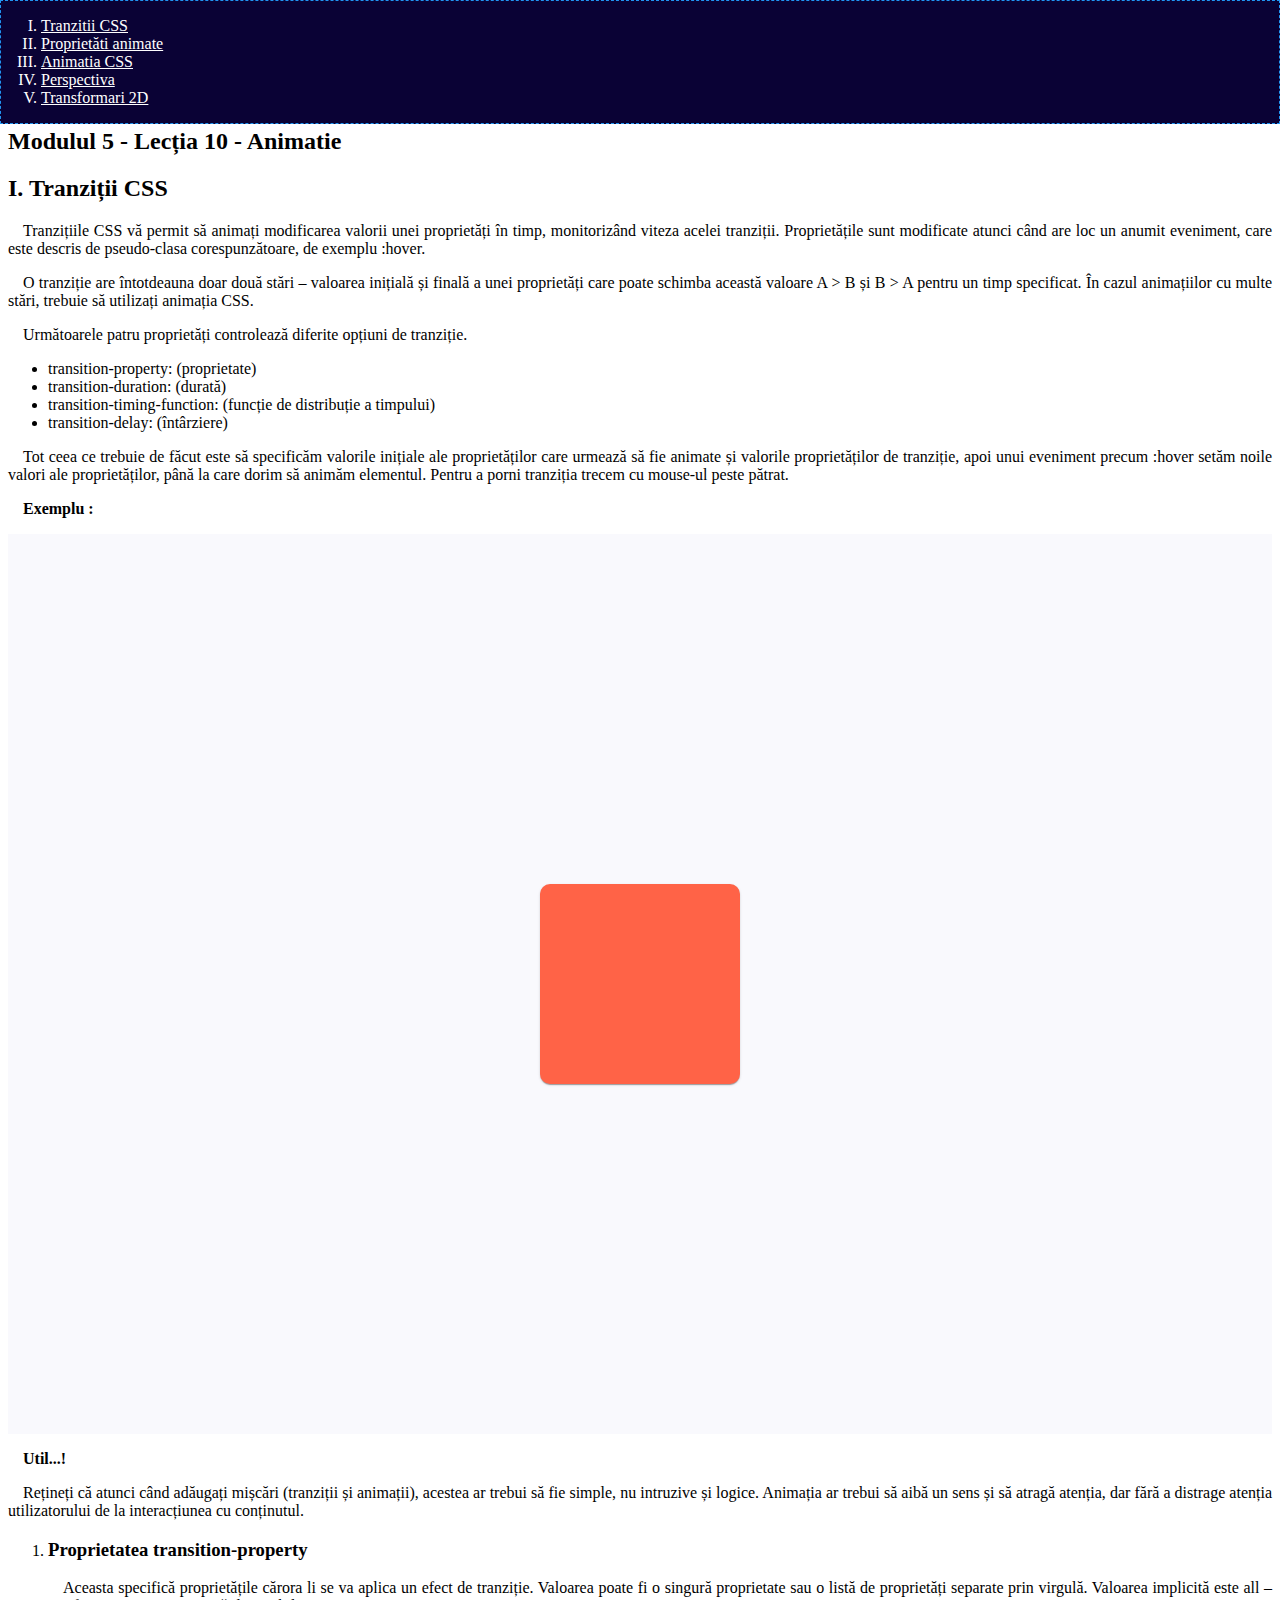
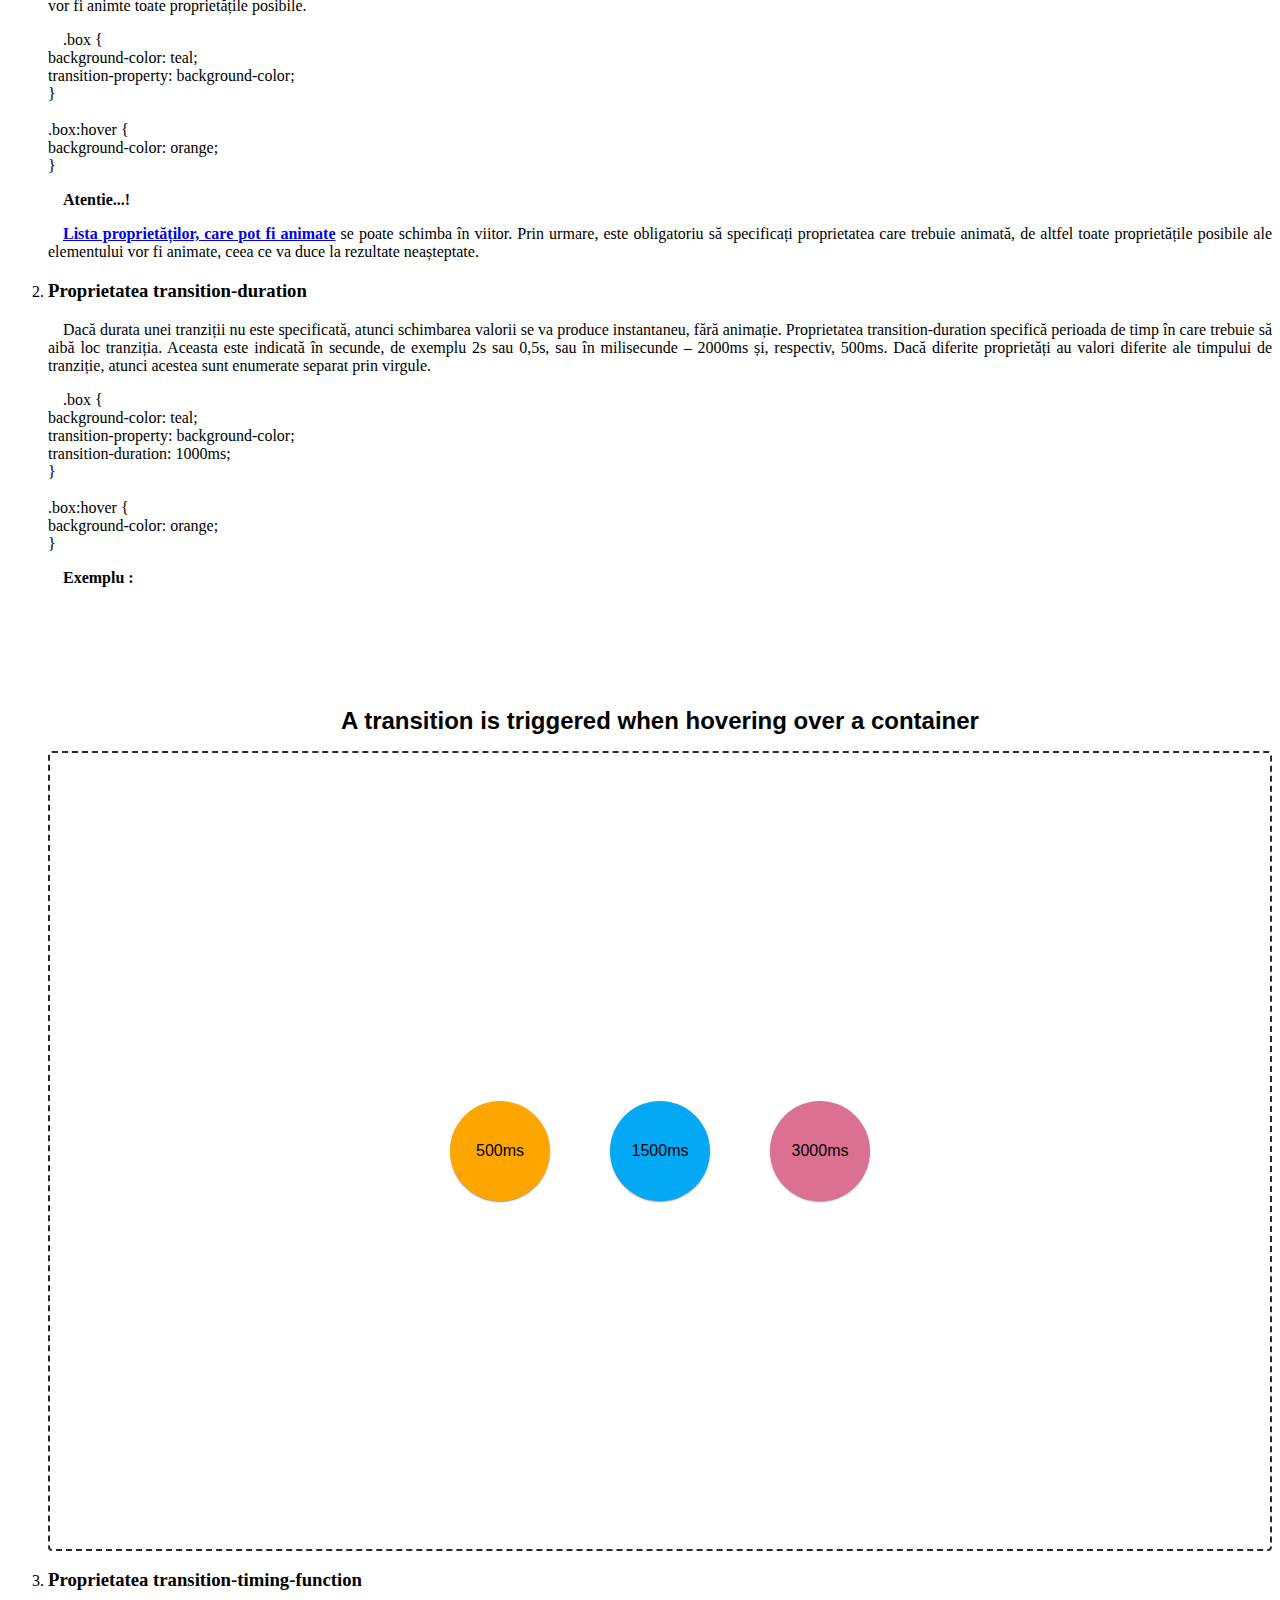
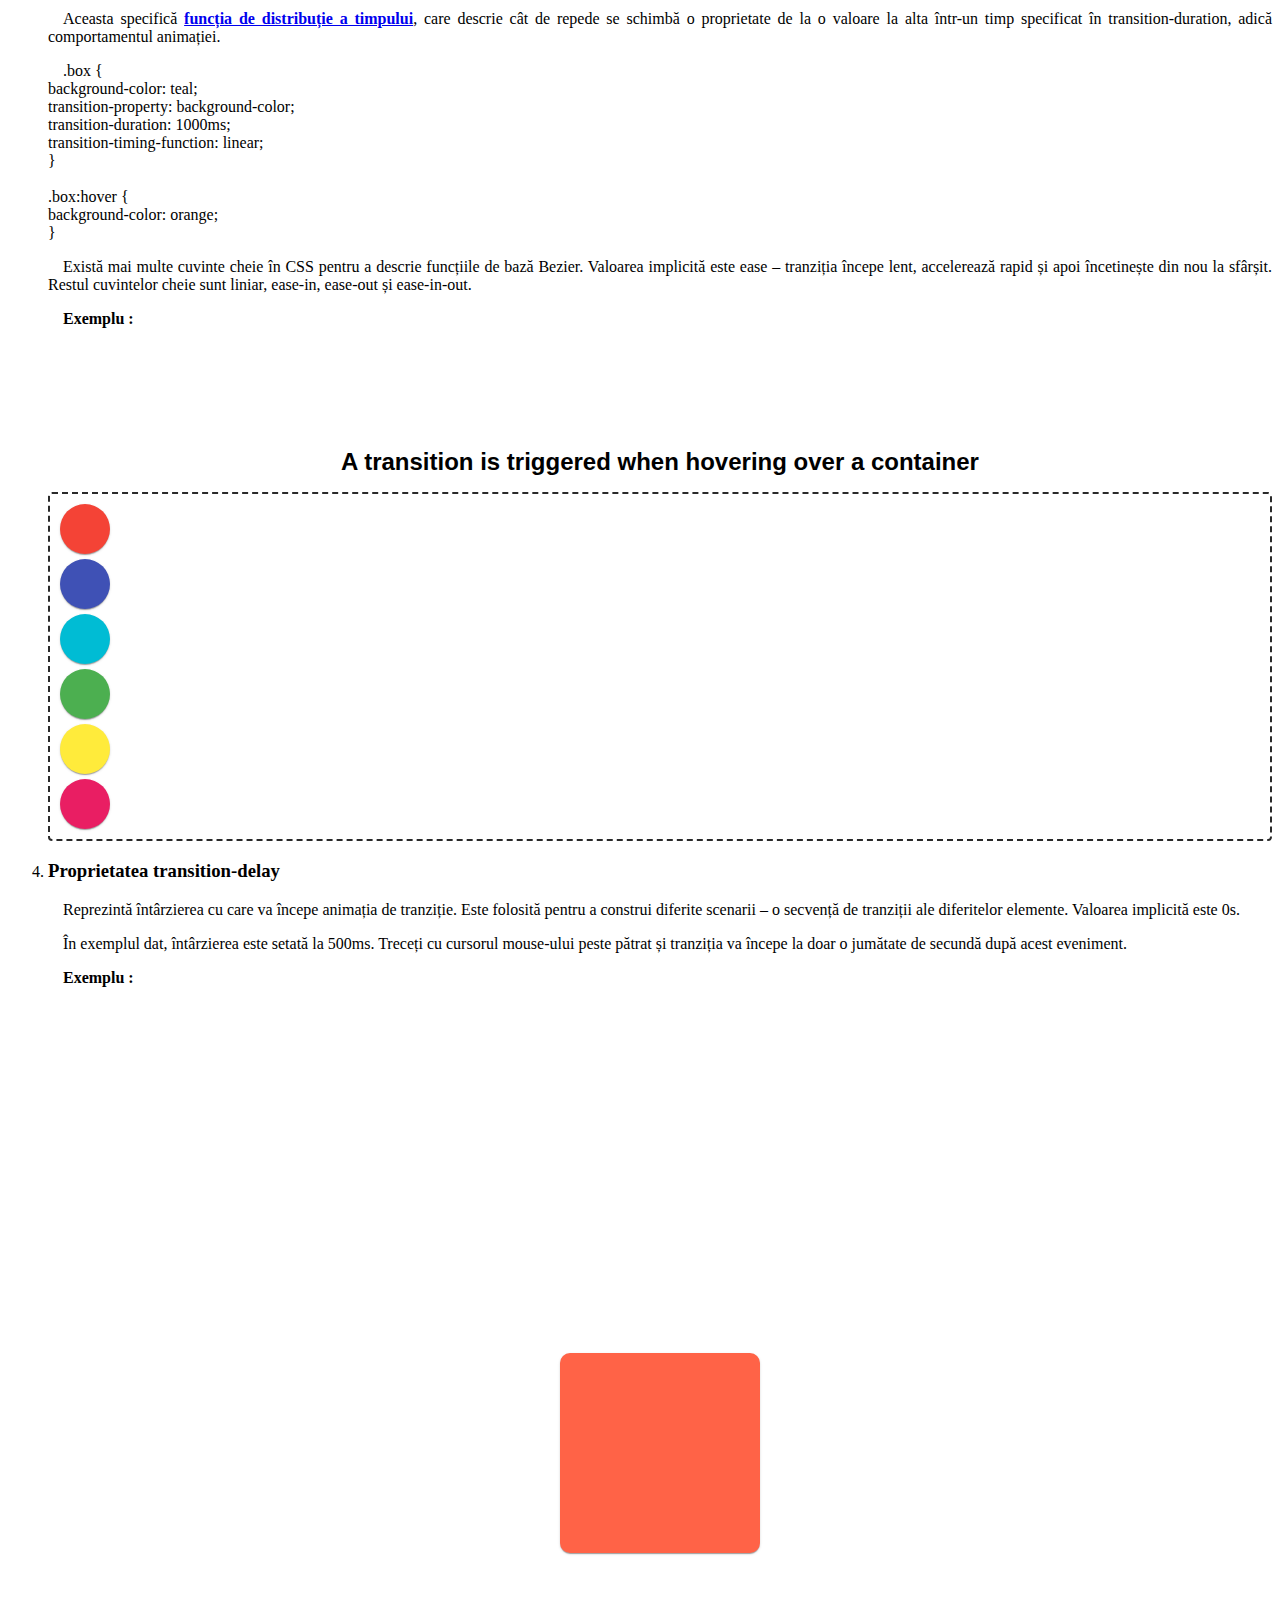
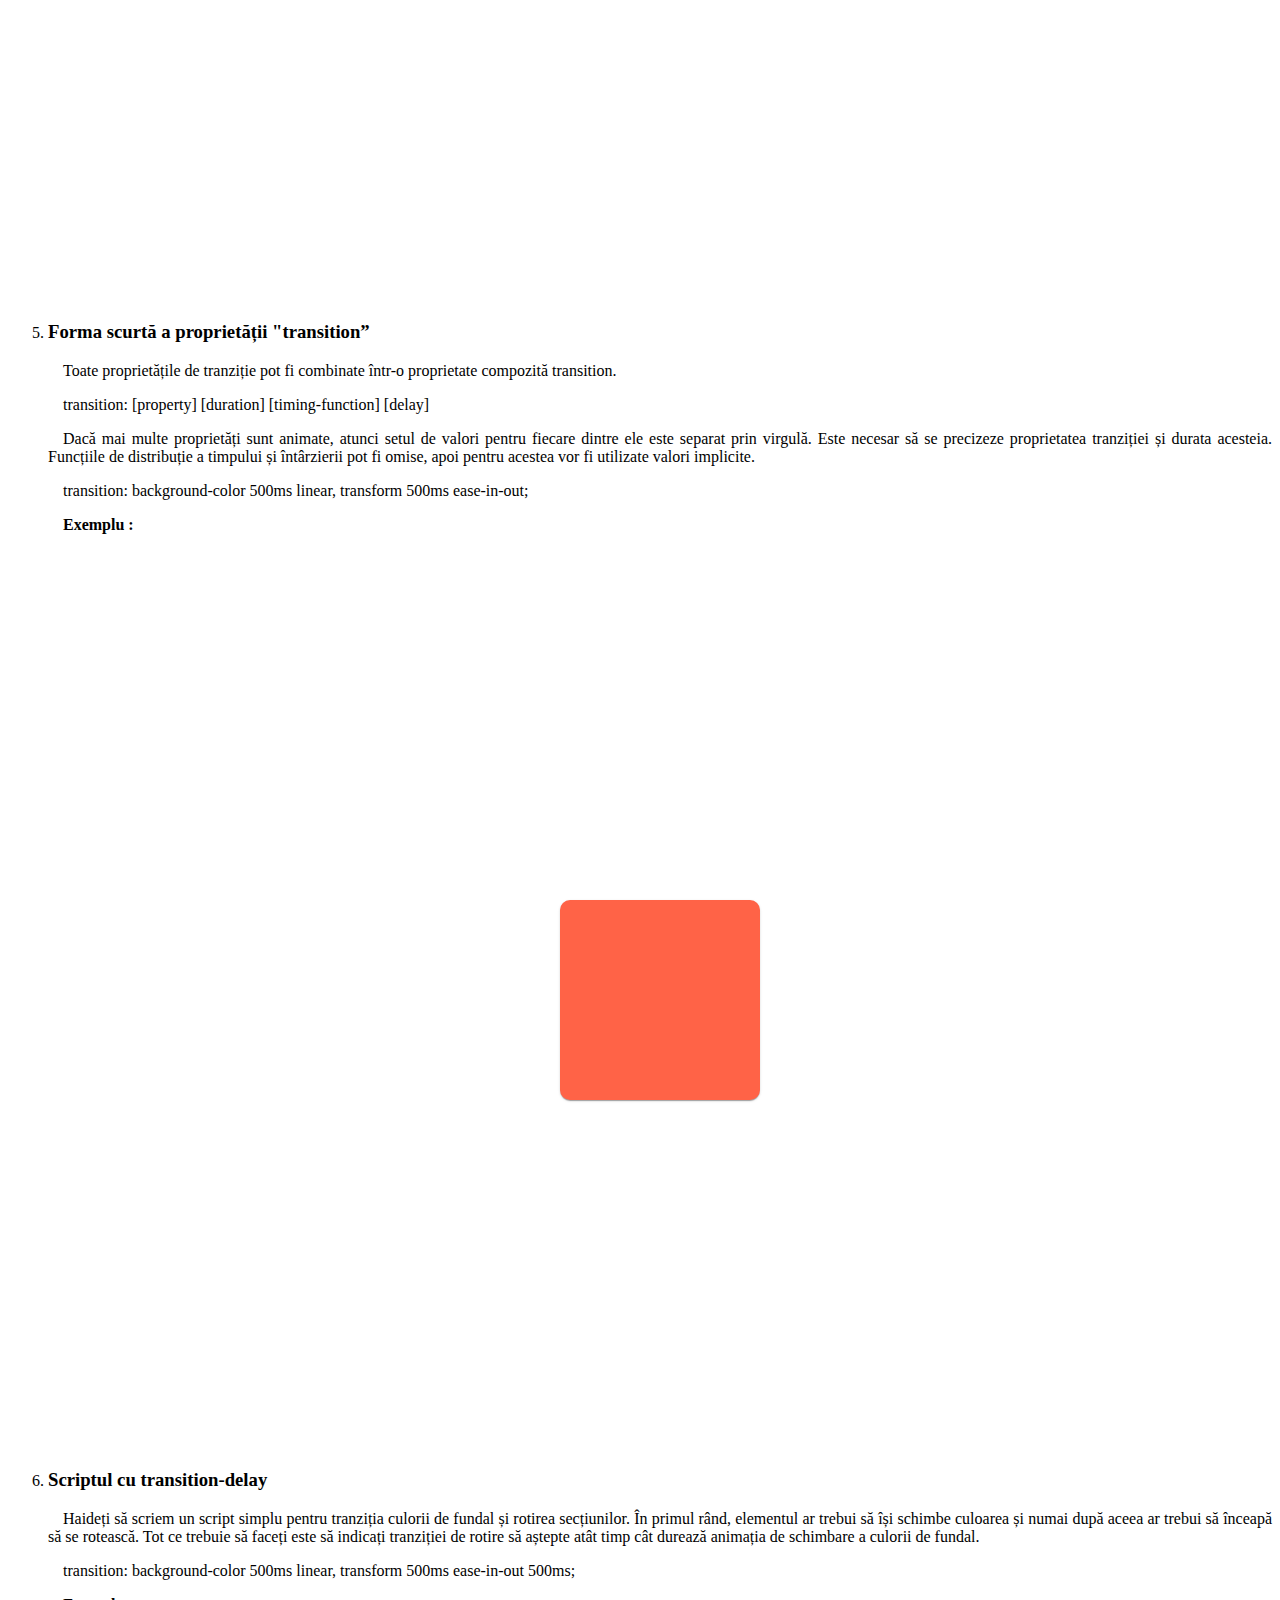
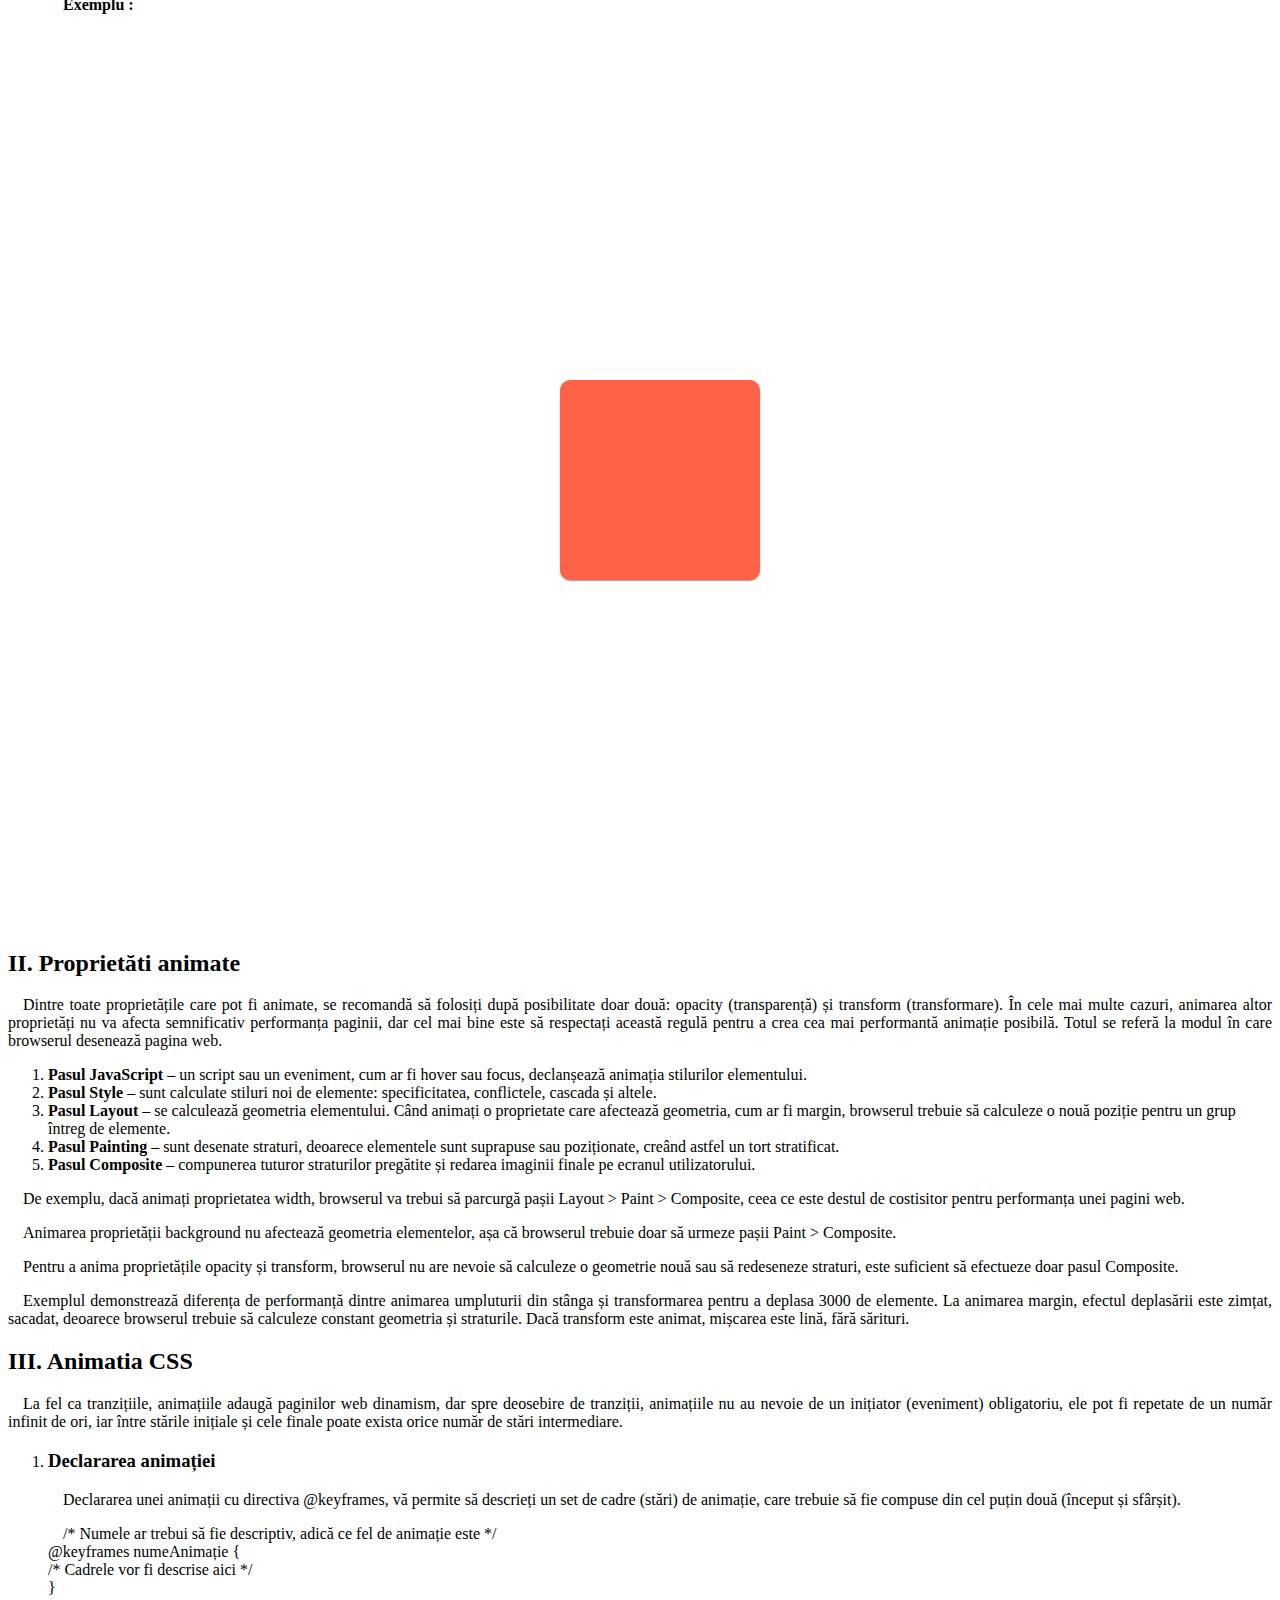
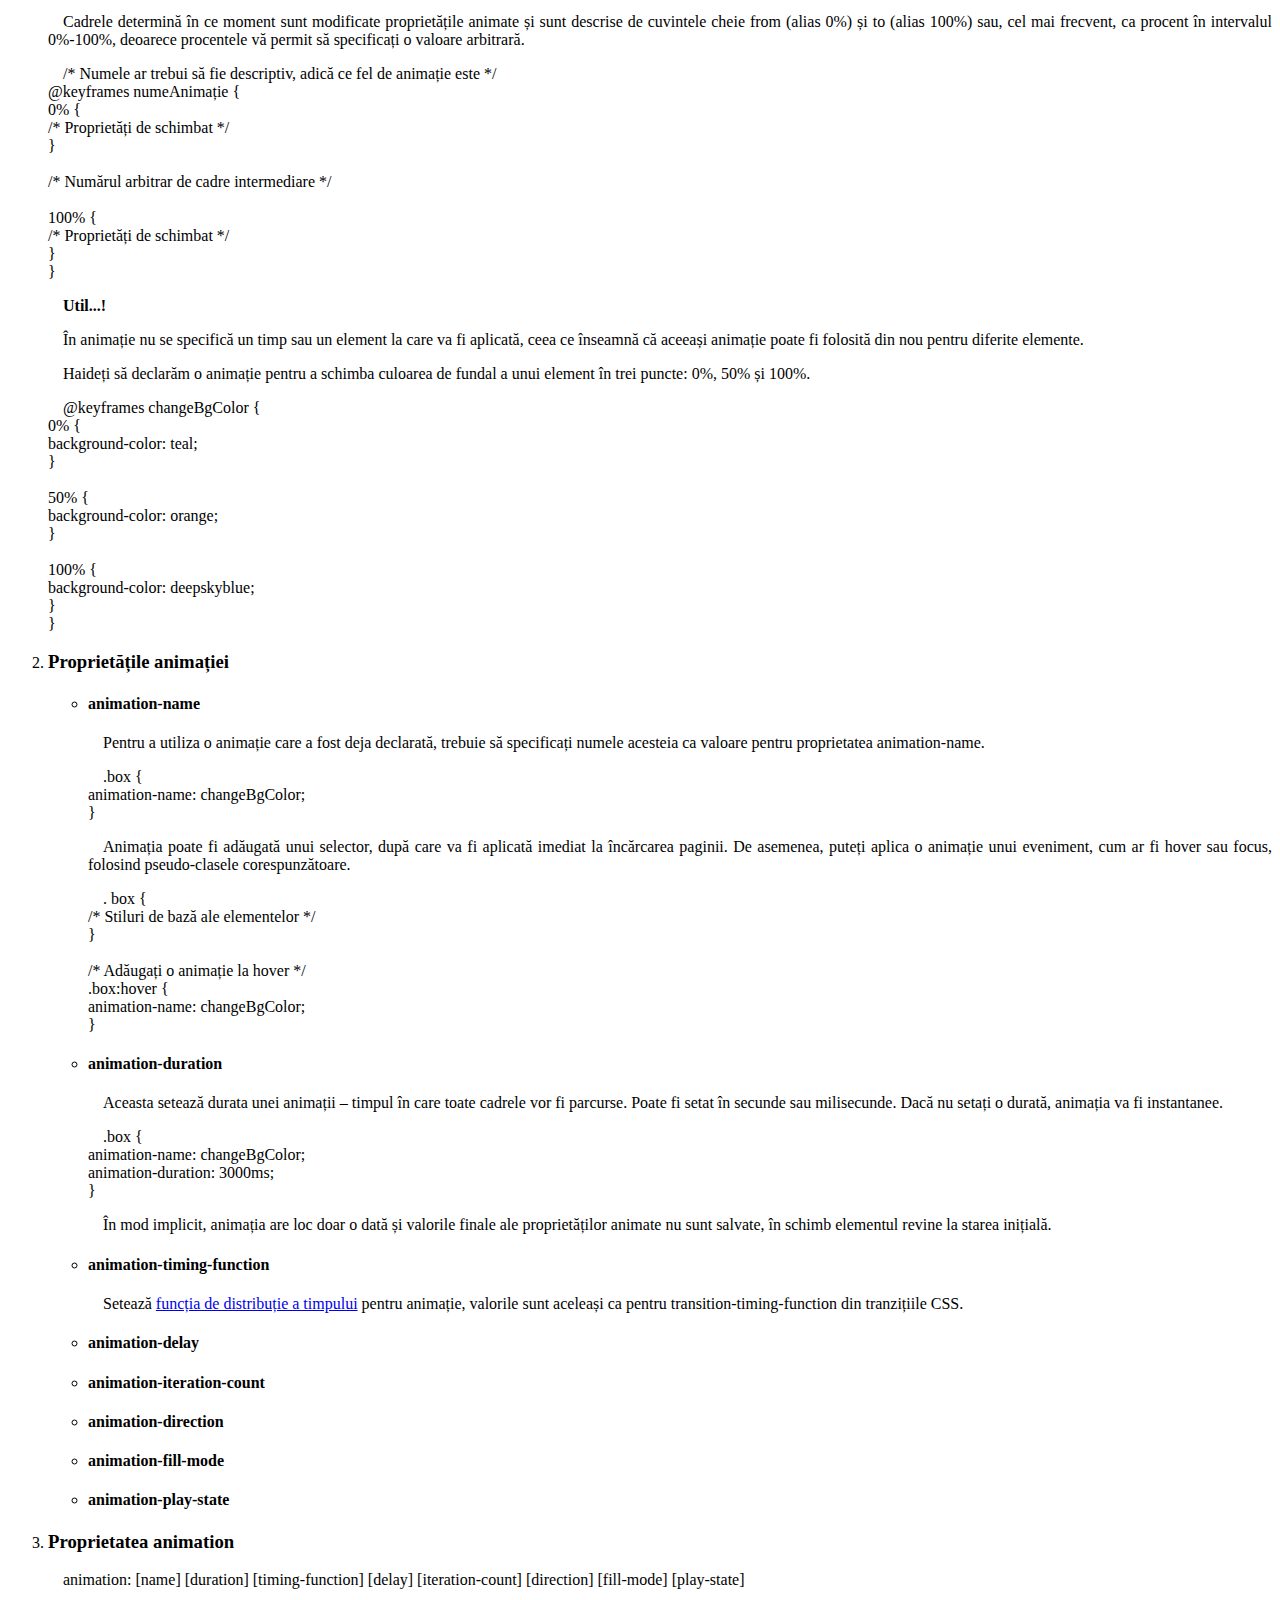
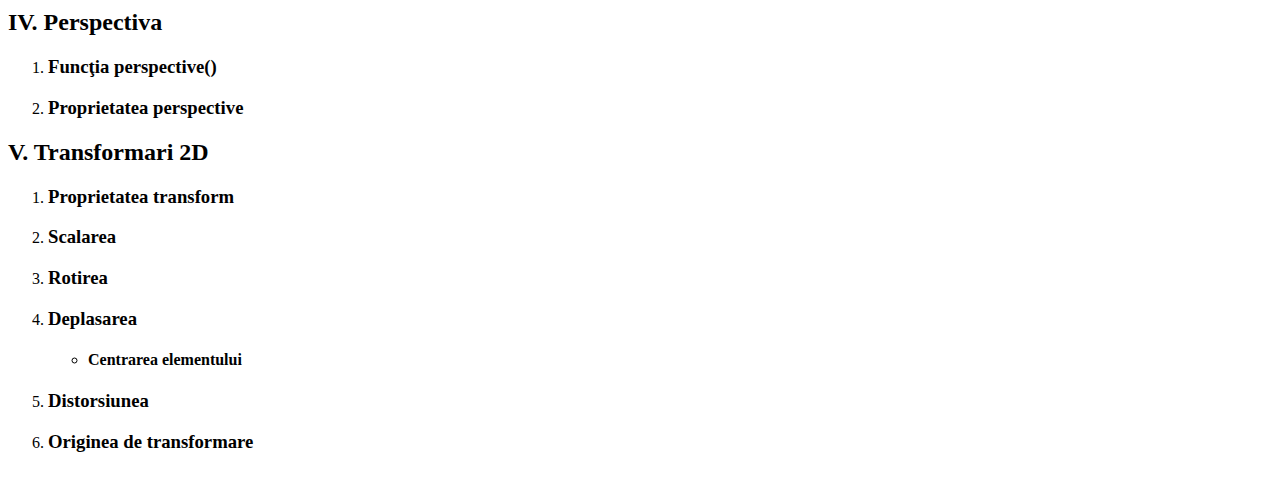
==== index.html @ 0dbe6f3f "2 chapters" ====
<!DOCTYPE html>
<html lang="en">
  <head>
    <meta charset="UTF-8" />
    <meta name="viewport" content="width=device-width, initial-scale=1.0" />
    <title>Lectia 10 Animatie</title>

    <link rel="stylesheet" href="./css/styles.css" />
  </head>
  <body>
    <header>
      <nav>
        <ol style="list-style: upper-roman">
          <li><a href="#tranzitii">Tranzitii CSS</a></li>
          <li><a href="#proprietăti">Proprietăti animate</a></li>
          <li><a href="#animatia">Animatia CSS</a></li>
          <li><a href="#perspectiva">Perspectiva</a></li>
          <li><a href="#transformari">Transformari 2D</a></li>
        </ol>
      </nav>
    </header>
    <main>
      <h1>Modulul 5 - Lecția 10 - Animatie</h1>

      <!-- I. Tranziții CSS -->
      <section>
        <h2 id="tranzitii">I. Tranziții CSS</h2>
        <p>
          Tranzițiile CSS vă permit să animați modificarea valorii unei
          proprietăți în timp, monitorizând viteza acelei tranziții.
          Proprietățile sunt modificate atunci când are loc un anumit eveniment,
          care este descris de pseudo-clasa corespunzătoare, de exemplu :hover.
        </p>
        <p>
          O tranziție are întotdeauna doar două stări – valoarea inițială și
          finală a unei proprietăți care poate schimba această valoare A &gt; B
          și B &gt; A pentru un timp specificat. În cazul animațiilor cu multe
          stări, trebuie să utilizați animația CSS.
        </p>
        <p>
          Următoarele patru proprietăți controlează diferite opțiuni de
          tranziție.
        </p>
        <ul>
          <li>transition-property: (proprietate)</li>
          <li>transition-duration: (durată)</li>
          <li>
            transition-timing-function: (funcție de distribuție a timpului)
          </li>
          <li>transition-delay: (întârziere)</li>
        </ul>
        <p>
          Tot ceea ce trebuie de făcut este să specificăm valorile inițiale ale
          proprietăților care urmează să fie animate și valorile proprietăților
          de tranziție, apoi unui eveniment precum :hover setăm noile valori ale
          proprietăților, până la care dorim să animăm elementul. Pentru a porni
          tranziția trecem cu mouse-ul peste pătrat.
        </p>

        <!-- Exemplu -->
        <div>
          <p><b>Exemplu :</b></p>
          <div class="body">
            <div class="box"></div>
          </div>
        </div>
        <p><b>Util...!</b></p>
        <p>
          Rețineți că atunci când adăugați mișcări (tranziții și animații),
          acestea ar trebui să fie simple, nu intruzive și logice. Animația ar
          trebui să aibă un sens și să atragă atenția, dar fără a distrage
          atenția utilizatorului de la interacțiunea cu conținutul.
        </p>
        <ol>
          <li>
            <h3>Proprietatea transition-property</h3>
            <p>
              Aceasta specifică proprietățile cărora li se va aplica un efect de
              tranziție. Valoarea poate fi o singură proprietate sau o listă de
              proprietăți separate prin virgulă. Valoarea implicită este all –
              vor fi animte toate proprietățile posibile.
            </p>
            <p>
              .box { <br />
              background-color: teal; <br />
              transition-property: background-color; <br />
              } <br />
              <br />
              .box:hover { <br />
              background-color: orange; <br />
              }
            </p>
            <p><b>Atentie...!</b></p>
            <p>
              <a
                href="https://developer.mozilla.org/en-US/docs/Web/CSS/CSS_animated_properties"
                ><b>Lista proprietăților, care pot fi animate</b></a
              >
              se poate schimba în viitor. Prin urmare, este obligatoriu să
              specificați proprietatea care trebuie animată, de altfel toate
              proprietățile posibile ale elementului vor fi animate, ceea ce va
              duce la rezultate neașteptate.
            </p>
          </li>
          <li>
            <h3>Proprietatea transition-duration</h3>
            <p>
              Dacă durata unei tranziții nu este specificată, atunci schimbarea
              valorii se va produce instantaneu, fără animație. Proprietatea
              transition-duration specifică perioada de timp în care trebuie să
              aibă loc tranziția. Aceasta este indicată în secunde, de exemplu
              2s sau 0,5s, sau în milisecunde – 2000ms și, respectiv, 500ms.
              Dacă diferite proprietăți au valori diferite ale timpului de
              tranziție, atunci acestea sunt enumerate separat prin virgule.
            </p>
            <p>
              .box { <br />
              background-color: teal; <br />
              transition-property: background-color; <br />
              transition-duration: 1000ms; <br />
              } <br />
              <br />
              .box:hover { <br />
              background-color: orange; <br />
              }
            </p>

            <!-- Exemplu -->
            <div>
              <p><b>Exemplu :</b></p>
              <div class="duration-body">
                <h1>
                  A transition is triggered when hovering over a container
                </h1>

                <div class="flex-container">
                  <div class="circle">500ms</div>
                  <div class="circle">1500ms</div>
                  <div class="circle">3000ms</div>
                </div>
              </div>
            </div>
          </li>
          <li>
            <h3>Proprietatea transition-timing-function</h3>
            <p>
              Aceasta specifică
              <a href="https://cubic-bezier.com/#.17,.67,.83,.67"
                ><b>funcția de distribuție a timpului</b></a
              >, care descrie cât de repede se schimbă o proprietate de la o
              valoare la alta într-un timp specificat în transition-duration,
              adică comportamentul animației.
            </p>
            <p>
              .box { <br />
              background-color: teal; <br />
              transition-property: background-color; <br />
              transition-duration: 1000ms; <br />
              transition-timing-function: linear; <br />
              } <br />
              <br />
              .box:hover { <br />
              background-color: orange; <br />
              }
            </p>
            <p>
              Există mai multe cuvinte cheie în CSS pentru a descrie funcțiile
              de bază Bezier. Valoarea implicită este ease – tranziția începe
              lent, accelerează rapid și apoi încetinește din nou la sfârșit.
              Restul cuvintelor cheie sunt liniar, ease-in, ease-out și
              ease-in-out.
            </p>

            <!-- Exemplu -->
            <div>
              <p><b>Exemplu :</b></p>
              <div class="timing-body">
                <h1 class="h1">
                  A transition is triggered when hovering over a container
                </h1>

                <div class="timing-container">
                  <div class="timing-circle"></div>
                  <div class="timing-circle"></div>
                  <div class="timing-circle"></div>
                  <div class="timing-circle"></div>
                  <div class="timing-circle"></div>
                  <div class="timing-circle"></div>
                </div>
              </div>
            </div>
          </li>
          <li>
            <h3>Proprietatea transition-delay</h3>
            <p>
              Reprezintă întârzierea cu care va începe animația de tranziție.
              Este folosită pentru a construi diferite scenarii – o secvență de
              tranziții ale diferitelor elemente. Valoarea implicită este 0s.
            </p>
            <p>
              În exemplul dat, întârzierea este setată la 500ms. Treceți cu
              cursorul mouse-ului peste pătrat și tranziția va începe la doar o
              jumătate de secundă după acest eveniment.
            </p>

            <!-- Exemplu -->
            <div>
              <p><b>Exemplu :</b></p>
              <div class="delay-body">
                <div class="delay-box"></div>
              </div>
            </div>
          </li>
          <li>
            <h3>Forma scurtă a proprietății "transition”</h3>
            <p>
              Toate proprietățile de tranziție pot fi combinate într-o
              proprietate compozită transition.
            </p>
            <p>transition: [property] [duration] [timing-function] [delay]</p>
            <p>
              Dacă mai multe proprietăți sunt animate, atunci setul de valori
              pentru fiecare dintre ele este separat prin virgulă. Este necesar
              să se precizeze proprietatea tranziției și durata acesteia.
              Funcțiile de distribuție a timpului și întârzierii pot fi omise,
              apoi pentru acestea vor fi utilizate valori implicite.
            </p>
            <p>
              transition: background-color 500ms linear, transform 500ms
              ease-in-out;
            </p>

            <!-- Exemplu -->
            <div>
              <p><b>Exemplu :</b></p>
              <div class="transition-body">
                <div class="transition-box"></div>
              </div>
            </div>
          </li>
          <li>
            <h3>Scriptul cu transition-delay</h3>
            <p>
              Haideți să scriem un script simplu pentru tranziția culorii de
              fundal și rotirea secțiunilor. În primul rând, elementul ar trebui
              să își schimbe culoarea și numai după aceea ar trebui să înceapă
              să se rotească. Tot ce trebuie să faceți este să indicați
              tranziției de rotire să aștepte atât timp cât durează animația de
              schimbare a culorii de fundal.
            </p>
            <p>
              transition: background-color 500ms linear, transform 500ms
              ease-in-out 500ms;
            </p>

            <!-- Exemplu -->
            <div>
              <p><b>Exemplu :</b></p>
              <div class="delay-script-body">
                <div class="delay-script-box"></div>
              </div>
            </div>
          </li>
        </ol>
      </section>

      <!-- II. Proprietăti animate -->
      <section>
        <h2 id="proprietăti">II. Proprietăti animate</h2>
        <p>
          Dintre toate proprietățile care pot fi animate, se recomandă să
          folosiți după posibilitate doar două: opacity (transparență) și
          transform (transformare). În cele mai multe cazuri, animarea altor
          proprietăți nu va afecta semnificativ performanța paginii, dar cel mai
          bine este să respectați această regulă pentru a crea cea mai
          performantă animație posibilă. Totul se referă la modul în care
          browserul desenează pagina web.
        </p>
        <ol>
          <li>
            <b>Pasul JavaScript</b> – un script sau un eveniment, cum ar fi
            hover sau focus, declanșează animația stilurilor elementului.
          </li>
          <li>
            <b>Pasul Style </b>– sunt calculate stiluri noi de elemente:
            specificitatea, conflictele, cascada și altele.
          </li>
          <li>
            <b>Pasul Layout</b> – se calculează geometria elementului. Când
            animați o proprietate care afectează geometria, cum ar fi margin,
            browserul trebuie să calculeze o nouă poziție pentru un grup întreg
            de elemente.
          </li>
          <li>
            <b>Pasul Painting</b> – sunt desenate straturi, deoarece elementele
            sunt suprapuse sau poziționate, creând astfel un tort stratificat.
          </li>
          <li>
            <b>Pasul Composite</b> – compunerea tuturor straturilor pregătite și
            redarea imaginii finale pe ecranul utilizatorului.
          </li>
        </ol>
        <p>
          De exemplu, dacă animați proprietatea width, browserul va trebui să
          parcurgă pașii Layout > Paint > Composite, ceea ce este destul de
          costisitor pentru performanța unei pagini web.
        </p>
        <p>
          Animarea proprietății background nu afectează geometria elementelor,
          așa că browserul trebuie doar să urmeze pașii Paint > Composite.
        </p>
        <p>
          Pentru a anima proprietățile opacity și transform, browserul nu are
          nevoie să calculeze o geometrie nouă sau să redeseneze straturi, este
          suficient să efectueze doar pasul Composite.
        </p>
        <p>
          Exemplul demonstrează diferența de performanță dintre animarea
          umpluturii din stânga și transformarea pentru a deplasa 3000 de
          elemente. La animarea margin, efectul deplasării este zimțat, sacadat,
          deoarece browserul trebuie să calculeze constant geometria și
          straturile. Dacă transform este animat, mișcarea este lină, fără
          sărituri.
        </p>
      </section>

      <!-- III. Animatia CSS -->
      <section>
        <h2 id="animatia">III. Animatia CSS</h2>
        <p>
          La fel ca tranzițiile, animațiile adaugă paginilor web dinamism, dar
          spre deosebire de tranziții, animațiile nu au nevoie de un inițiator
          (eveniment) obligatoriu, ele pot fi repetate de un număr infinit de
          ori, iar între stările inițiale și cele finale poate exista orice
          număr de stări intermediare.
        </p>

        <ol>
          <li>
            <h3>Declararea animației</h3>
            <p>
              Declararea unei animații cu directiva @keyframes, vă permite să
              descrieți un set de cadre (stări) de animație, care trebuie să fie
              compuse din cel puțin două (început și sfârșit).
            </p>
            <p>
              /* Numele ar trebui să fie descriptiv, adică ce fel de animație
              este */ <br />
              @keyframes numeAnimație { <br />
              /* Cadrele vor fi descrise aici */ <br />
              }
            </p>
            <p>
              Cadrele determină în ce moment sunt modificate proprietățile
              animate și sunt descrise de cuvintele cheie from (alias 0%) și to
              (alias 100%) sau, cel mai frecvent, ca procent în intervalul
              0%-100%, deoarece procentele vă permit să specificați o valoare
              arbitrară.
            </p>
            <p>
              /* Numele ar trebui să fie descriptiv, adică ce fel de animație
              este */ <br />
              @keyframes numeAnimație { <br />
              0% { <br />
              /* Proprietăți de schimbat */ <br />
              } <br />
              <br />
              /* Numărul arbitrar de cadre intermediare */ <br />
              <br />
              100% { <br />
              /* Proprietăți de schimbat */ <br />
              } <br />
              }
            </p>
            <p><b>Util...!</b></p>
            <p>
              În animație nu se specifică un timp sau un element la care va fi
              aplicată, ceea ce înseamnă că aceeași animație poate fi folosită
              din nou pentru diferite elemente.
            </p>
            <p>
              Haideți să declarăm o animație pentru a schimba culoarea de fundal
              a unui element în trei puncte: 0%, 50% și 100%.
            </p>
            <p>
              @keyframes changeBgColor { <br />
              0% { <br />
              background-color: teal; <br />
              } <br />
              <br />
              50% { <br />
              background-color: orange; <br />
              } <br />
              <br />
              100% { <br />
              background-color: deepskyblue; <br />
              } <br />
              }
            </p>
          </li>
          <li>
            <h3>Proprietățile animației</h3>
            <ul>
              <li>
                <h4>animation-name</h4>
                <p>
                  Pentru a utiliza o animație care a fost deja declarată,
                  trebuie să specificați numele acesteia ca valoare pentru
                  proprietatea animation-name.
                </p>
                <p>
                  .box { <br />
                  animation-name: changeBgColor;<br />
                  }
                </p>
                <p>
                  Animația poate fi adăugată unui selector, după care va fi
                  aplicată imediat la încărcarea paginii. De asemenea, puteți
                  aplica o animație unui eveniment, cum ar fi hover sau focus,
                  folosind pseudo-clasele corespunzătoare.
                </p>
                <p>
                  . box { <br />
                  /* Stiluri de bază ale elementelor */ <br />
                  } <br />
                  <br />
                  /* Adăugați o animație la hover */ <br />
                  .box:hover { <br />
                  animation-name: changeBgColor; <br />
                  }
                </p>
              </li>
              <li>
                <h4>animation-duration</h4>
                <p>
                  Aceasta setează durata unei animații – timpul în care toate
                  cadrele vor fi parcurse. Poate fi setat în secunde sau
                  milisecunde. Dacă nu setați o durată, animația va fi
                  instantanee.
                </p>
                <p>
                  .box { <br />
                  animation-name: changeBgColor; <br />
                  animation-duration: 3000ms; <br />
                  }
                </p>
                <p>
                  În mod implicit, animația are loc doar o dată și valorile
                  finale ale proprietăților animate nu sunt salvate, în schimb
                  elementul revine la starea inițială.
                </p>
              </li>
              <li>
                <h4>animation-timing-function</h4>
                <p>
                  Setează
                  <a href="https://cubic-bezier.com/#.17,.67,.83,.67"
                    >funcția de distribuție a timpului</a
                  >
                  pentru animație, valorile sunt aceleași ca pentru
                  transition-timing-function din tranzițiile CSS.
                </p>
              </li>
              <li>
                <h4>animation-delay</h4>
              </li>
              <li>
                <h4>animation-iteration-count</h4>
              </li>
              <li>
                <h4>animation-direction</h4>
              </li>
              <li>
                <h4>animation-fill-mode</h4>
              </li>
              <li>
                <h4>animation-play-state</h4>
              </li>
            </ul>
          </li>
          <li>
            <h3>Proprietatea animation</h3>
            <p>
              animation: [name] [duration] [timing-function] [delay]
              [iteration-count] [direction] [fill-mode] [play-state]
            </p>
          </li>
        </ol>
      </section>

      <!-- IV. Perspectiva -->
      <section>
        <h2 id="perspectiva">IV. Perspectiva</h2>
        <ol>
          <li>
            <h3>Funcţia perspective()</h3>
          </li>
          <li>
            <h3>Proprietatea perspective</h3>
          </li>
        </ol>
      </section>

      <!-- V. Transformari 2D -->
      <section>
        <h2 id="transformari">V. Transformari 2D</h2>
        <ol>
          <li>
            <h3>Proprietatea transform</h3>
          </li>
          <li>
            <h3>Scalarea</h3>
          </li>
          <li>
            <h3>Rotirea</h3>
          </li>
          <li>
            <h3>Deplasarea</h3>
            <ul>
              <li>
                <h4>Centrarea elementului</h4>
              </li>
            </ul>
          </li>
          <li>
            <h3>Distorsiunea</h3>
          </li>
          <li>
            <h3>Originea de transformare</h3>
          </li>
        </ol>
      </section>
    </main>
  </body>
</html>
---- css/styles.css ----
*,
*::before,
*::after {
  box-sizing: border-box;
}

p {
  text-indent: 15px;
  text-align: justify;
}

header a {
  color: white;
}

header a:hover {
  color: rgb(16, 223, 26);
}

body {
  display: flex;
  flex-direction: column;
  position: relative;
  gap: 20px;
}

header {
  position: fixed;
  /* display: block; */
  height: auto;
  width: 100%;
  left: 0px;
  top: 0px;
  /* margin-bottom: 300px; */
  padding: 0px;
  background-color: rgb(10, 2, 53);
  border: 1px dashed #2196f3;
  color: white;
  z-index: 3;
}

main {
  /* display: block; */
  /* margin-top: 20px; */
}

h1 {
  margin-top: 120px;
}

/* Tranzitions */
.body {
  margin: 0;
  min-height: 100vh;
  display: flex;
  align-items: center;
  justify-content: center;
  background-color: #f9f9fd;
}

.box {
  width: 200px;
  height: 200px;
  border-radius: 10px;
  background-color: tomato;
  box-shadow: 0px 2px 1px -1px rgba(0, 0, 0, 0.2),
    0px 1px 1px 0px rgba(0, 0, 0, 0.14), 0px 1px 3px 0px rgba(0, 0, 0, 0.12);

  /*  Set transition values  */
  transition-property: background-color, transform;
  transition-duration: 500ms;
  transition-timing-function: linear;
  transition-delay: 0;
}

/* On hover, change the values of animated properties */
.box:hover {
  background-color: teal;
  transform: rotate(180deg);
}

/* Tranzition-duration */
.duration-body {
  font-family: sans-serif;
  text-align: center;
}

h1 {
  font-size: 24px;
}

.flex-container {
  border: 2px dashed #2a2a2a;
  border-radius: 4px;
  display: flex;
  justify-content: center;
  align-items: center;
  min-height: calc(100vh - 100px);
}

.circle {
  display: flex;
  justify-content: center;
  align-items: center;
  width: 100px;
  height: 100px;
  flex-shrink: 0;
  margin-left: 30px;
  margin-right: 30px;
  border-radius: 50%;
  box-shadow: 0px 2px 1px -1px rgba(0, 0, 0, 0.2),
    0px 1px 1px 0px rgba(0, 0, 0, 0.14), 0px 1px 3px 0px rgba(0, 0, 0, 0.12);

  transition-property: transform;
}

.flex-container:hover .circle {
  transform: scale(1.5);
}

.circle:nth-child(1) {
  background-color: orange;

  transition-duration: 500ms;
}

.circle:nth-child(2) {
  background-color: #03a9f4;

  transition-duration: 1500ms;
}

.circle:nth-child(3) {
  background-color: palevioletred;

  transition-duration: 3000ms;
}

/* Tranzition-timing */
.timing-body {
  font-family: sans-serif;
  text-align: center;
}

.h1 {
  font-size: 24px;
}

.timing-container {
  border: 2px dashed #2a2a2a;
  border-radius: 4px;
  padding: 10px;
}

.timing-circle {
  width: 50px;
  height: 50px;
  border-radius: 50%;
  box-shadow: 0px 2px 1px -1px rgba(0, 0, 0, 0.2),
    0px 1px 1px 0px rgba(0, 0, 0, 0.14), 0px 1px 3px 0px rgba(0, 0, 0, 0.12);

  transform: translatex(0);
  transition-property: transform;
  transition-duration: 2000ms;
}

.timing-circle:not(:last-child) {
  margin-bottom: 5px;
}

.timing-container:hover .timing-circle {
  transform: translatex(calc(100vw - 146px));
}

.timing-circle:nth-child(1) {
  background-color: #f44336;
  transition-timing-function: linear;
}

.timing-circle:nth-child(2) {
  background-color: #3f51b5;
  transition-timing-function: ease;
}

.timing-circle:nth-child(3) {
  background-color: #00bcd4;
  transition-timing-function: ease-in;
}

.timing-circle:nth-child(4) {
  background-color: #4caf50;
  transition-timing-function: ease-out;
}

.timing-circle:nth-child(5) {
  background-color: #ffeb3b;
  transition-timing-function: ease-in-out;
}

.timing-circle:nth-child(6) {
  background-color: #e91e63;
  transition-timing-function: cubic-bezier(0.39, 1.03, 0.82, 0.08);
}

/* Tranzition-delay */
.delay-body {
  margin: 0;
  min-height: 100vh;
  display: flex;
  align-items: center;
  justify-content: center;
}

.delay-box {
  width: 200px;
  height: 200px;
  border-radius: 10px;
  background-color: tomato;
  box-shadow: 0px 2px 1px -1px rgba(0, 0, 0, 0.2),
    0px 1px 1px 0px rgba(0, 0, 0, 0.14), 0px 1px 3px 0px rgba(0, 0, 0, 0.12);

  transition-property: background-color, transform;
  transition-duration: 500ms;
  transition-timing-function: ease-in-out;

  /*  We set the transition delay to half a second.  */
  transition-delay: 500ms;
}

.delay-box:hover {
  background-color: teal;
  transform: rotate(180deg);
}

/* Tranzition */
.transition-body {
  margin: 0;
  min-height: 100vh;
  display: flex;
  align-items: center;
  justify-content: center;
}

.transition-box {
  width: 200px;
  height: 200px;
  border-radius: 10px;
  background-color: tomato;
  box-shadow: 0px 2px 1px -1px rgba(0, 0, 0, 0.2),
    0px 1px 1px 0px rgba(0, 0, 0, 0.14), 0px 1px 3px 0px rgba(0, 0, 0, 0.12);

  /*  We set the transition values.  */
  transition: background-color 500ms linear, transform 500ms ease-in-out;
}

/* When hovering, we change the values of the animated properties. */
.transition-box:hover {
  background-color: teal;
  transform: rotate(280deg);
}

/* Delay-script */
.delay-script-body {
  margin: 0;
  min-height: 100vh;
  display: flex;
  align-items: center;
  justify-content: center;
}

.delay-script-box {
  width: 200px;
  height: 200px;
  border-radius: 10px;
  background-color: tomato;
  box-shadow: 0px 2px 1px -1px rgba(0, 0, 0, 0.2),
    0px 1px 1px 0px rgba(0, 0, 0, 0.14), 0px 1px 3px 0px rgba(0, 0, 0, 0.12);

  /*  We set the transition values.  */
  transition: background-color 500ms linear, transform 500ms ease-in-out 500ms;
}

.delay-script-box:hover {
  background-color: teal;
  transform: rotate(380deg);
}
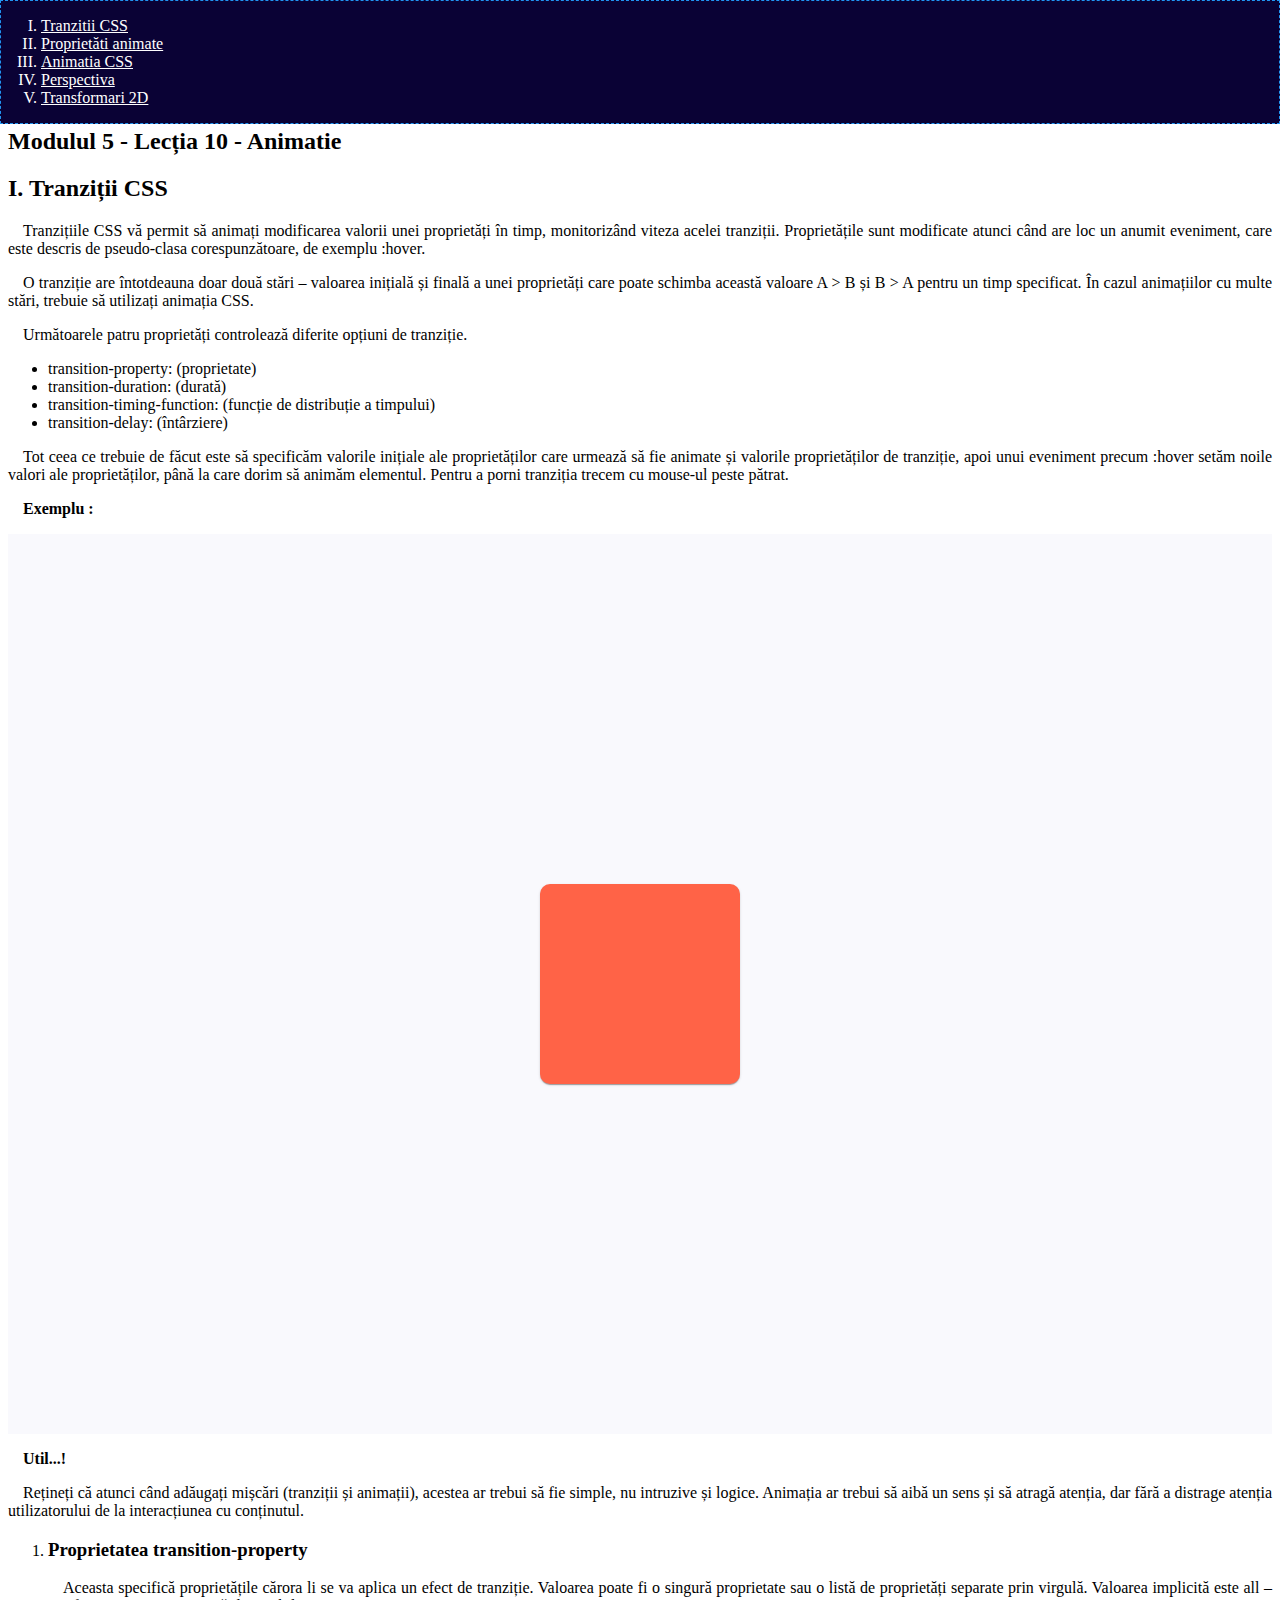
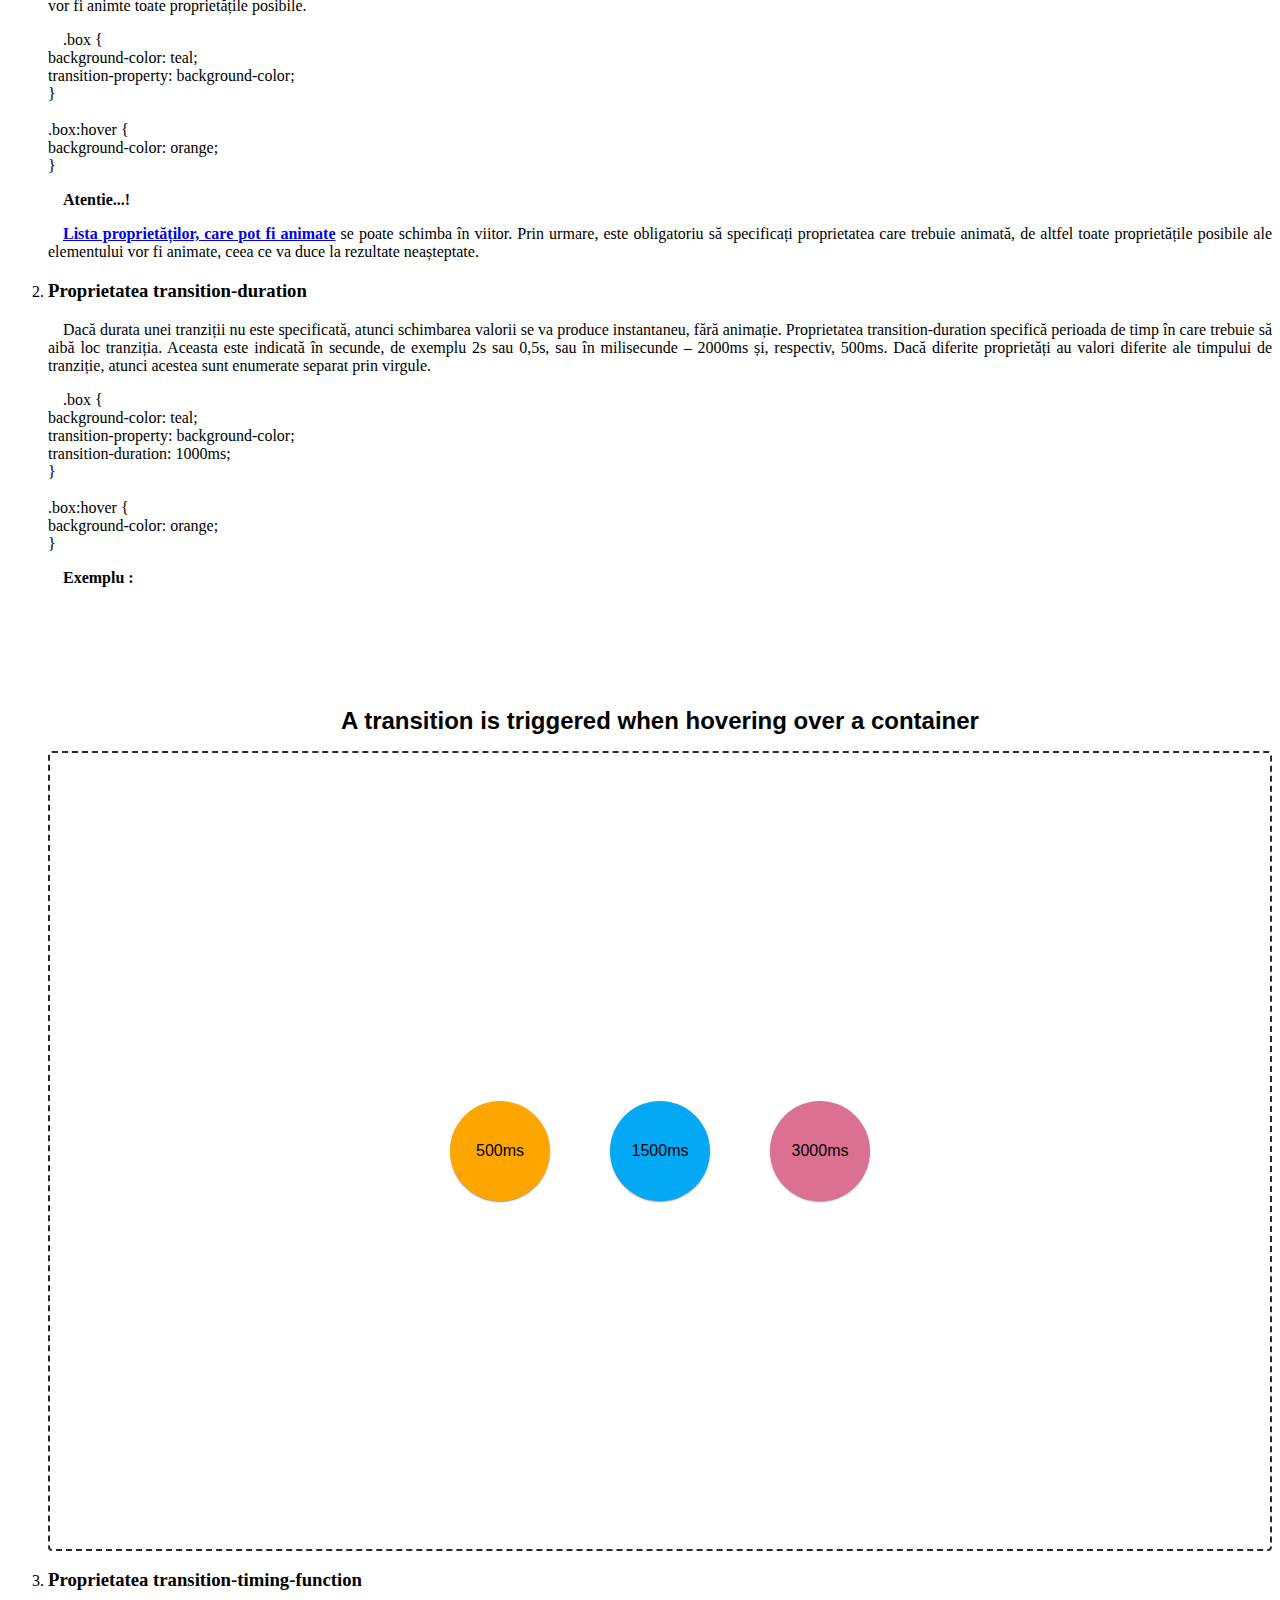
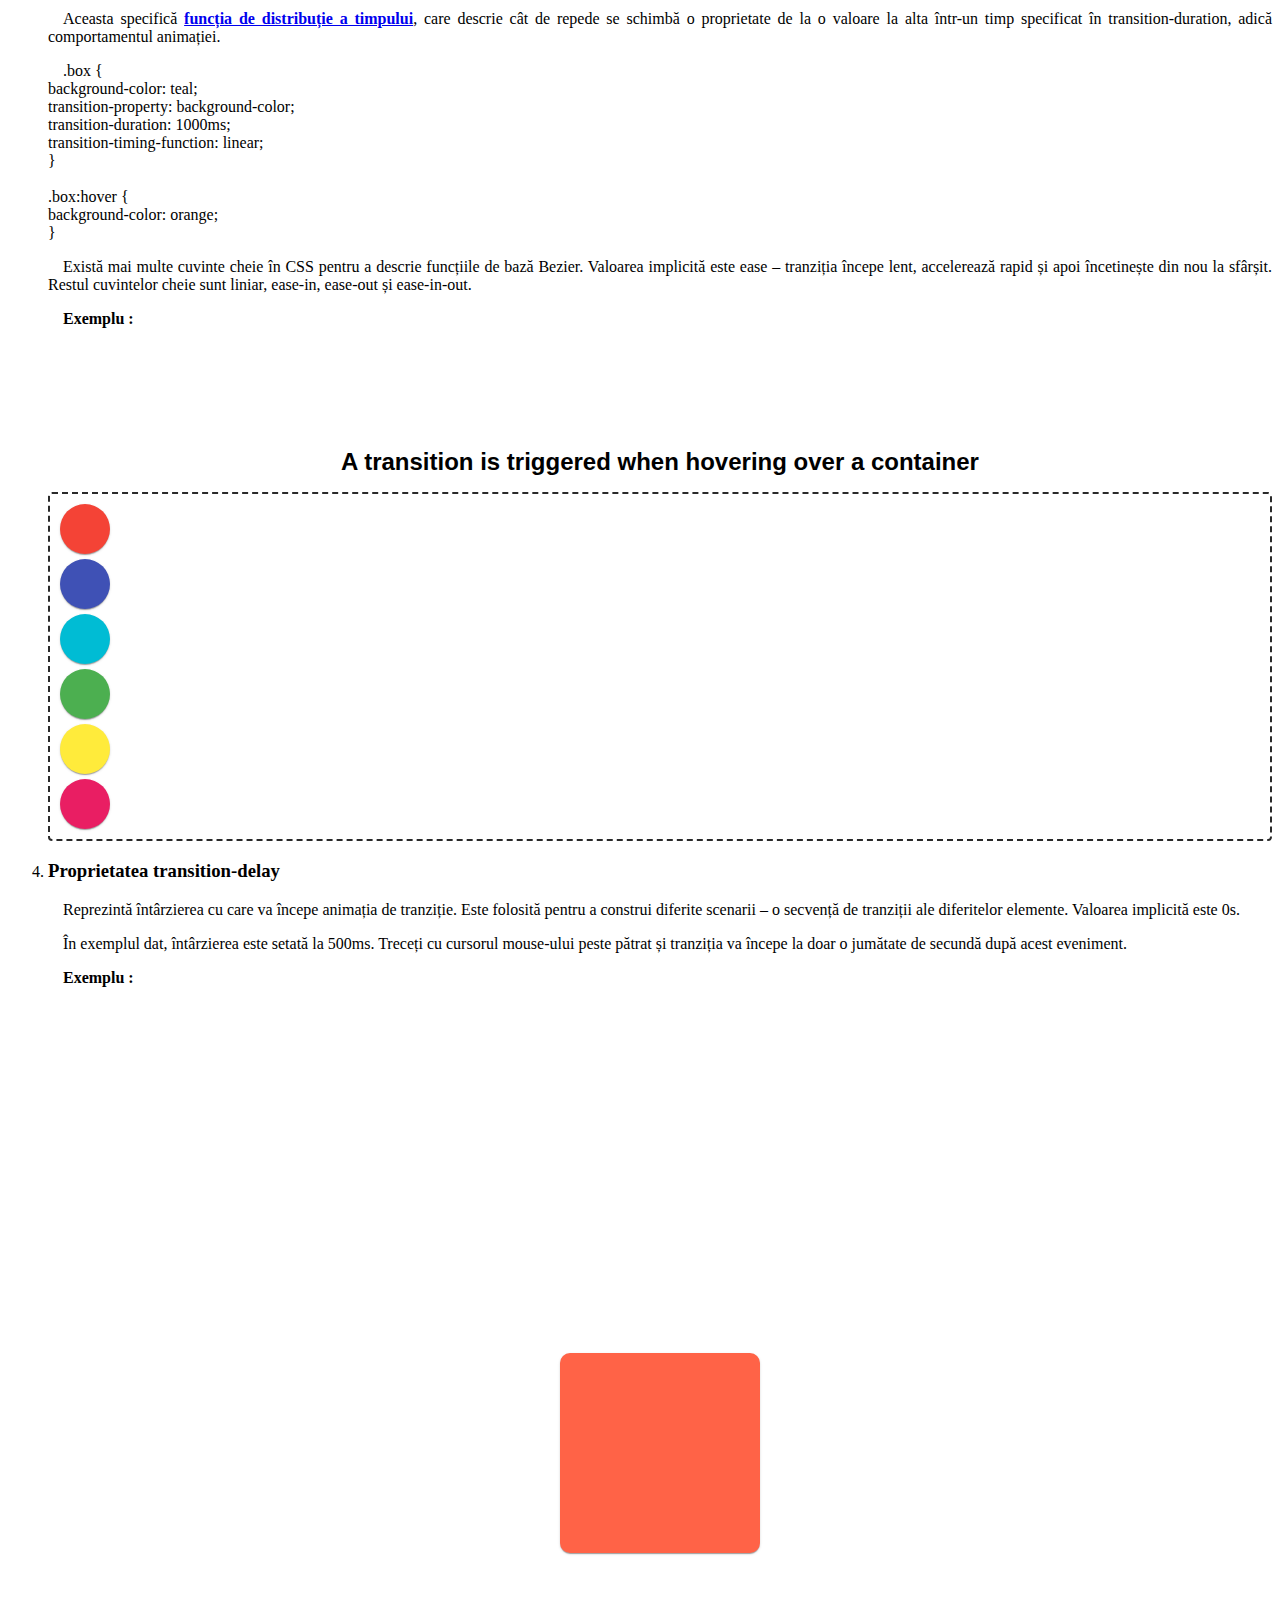
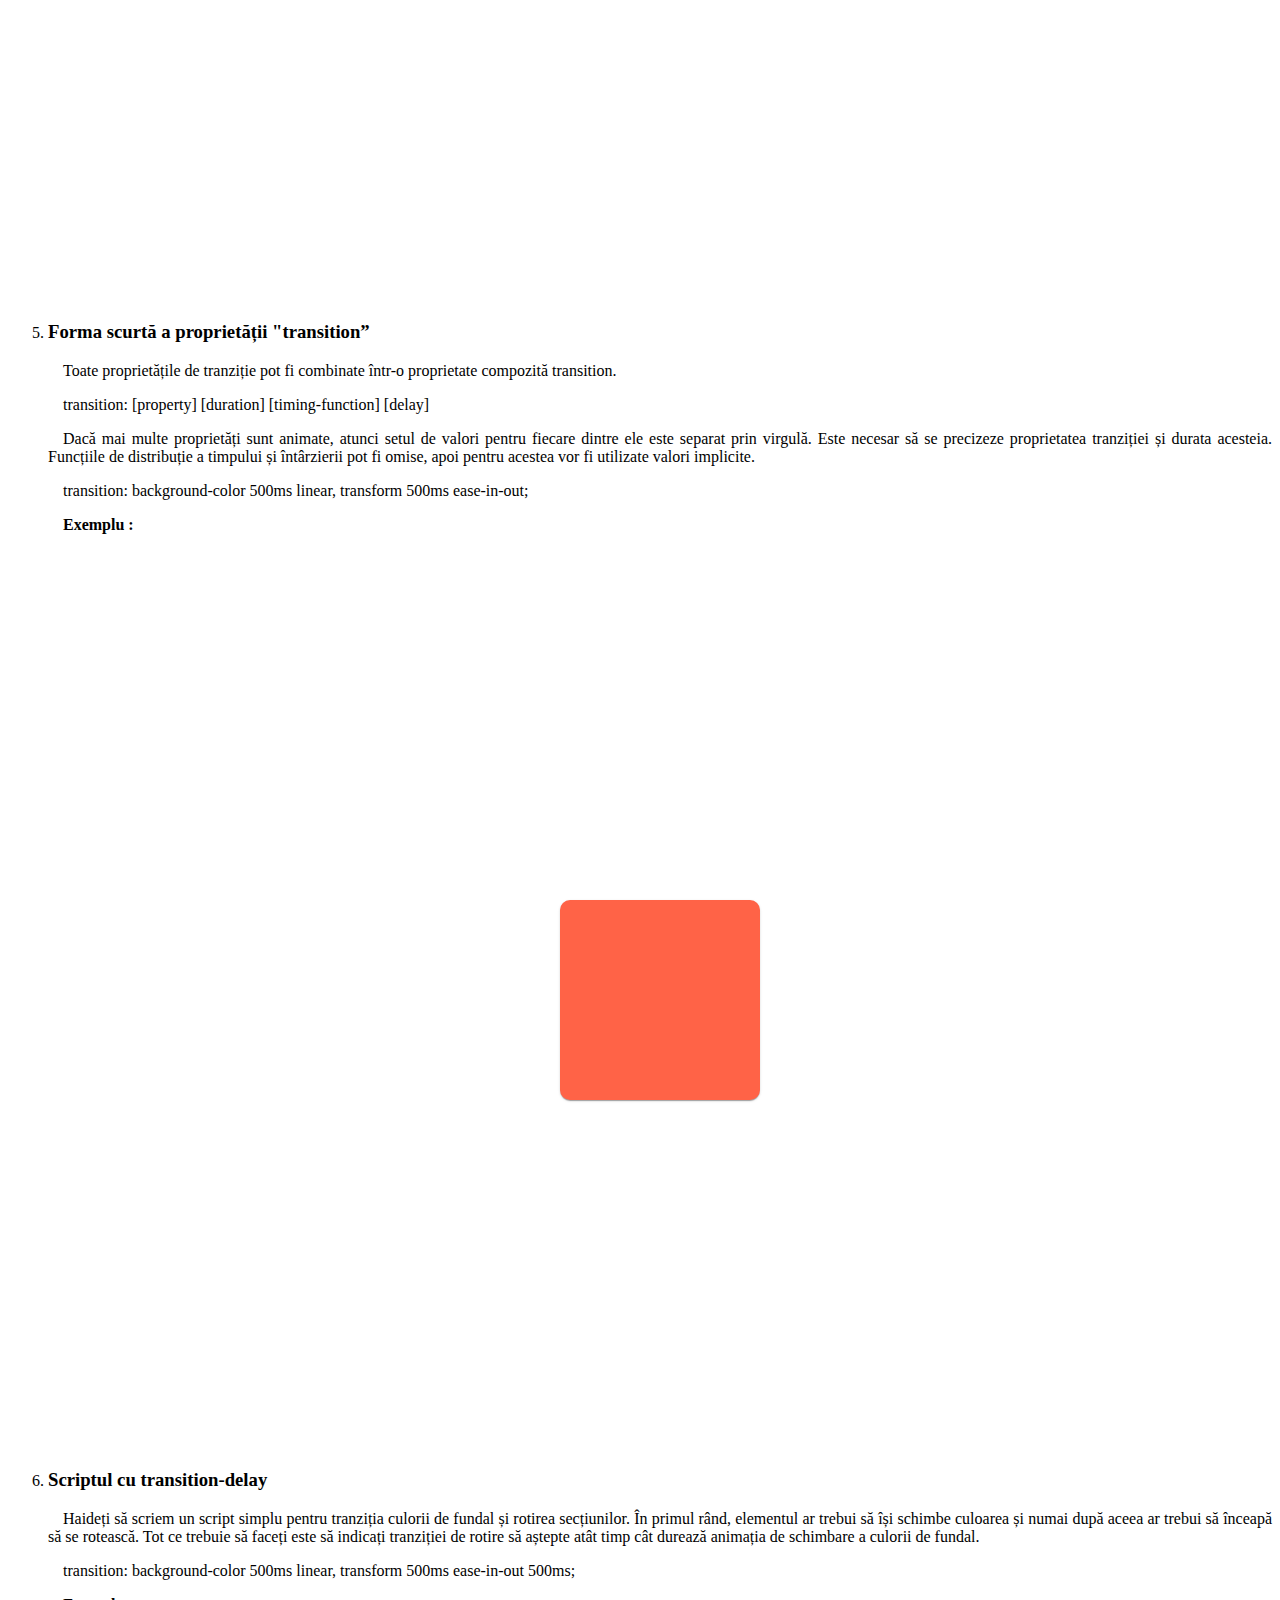
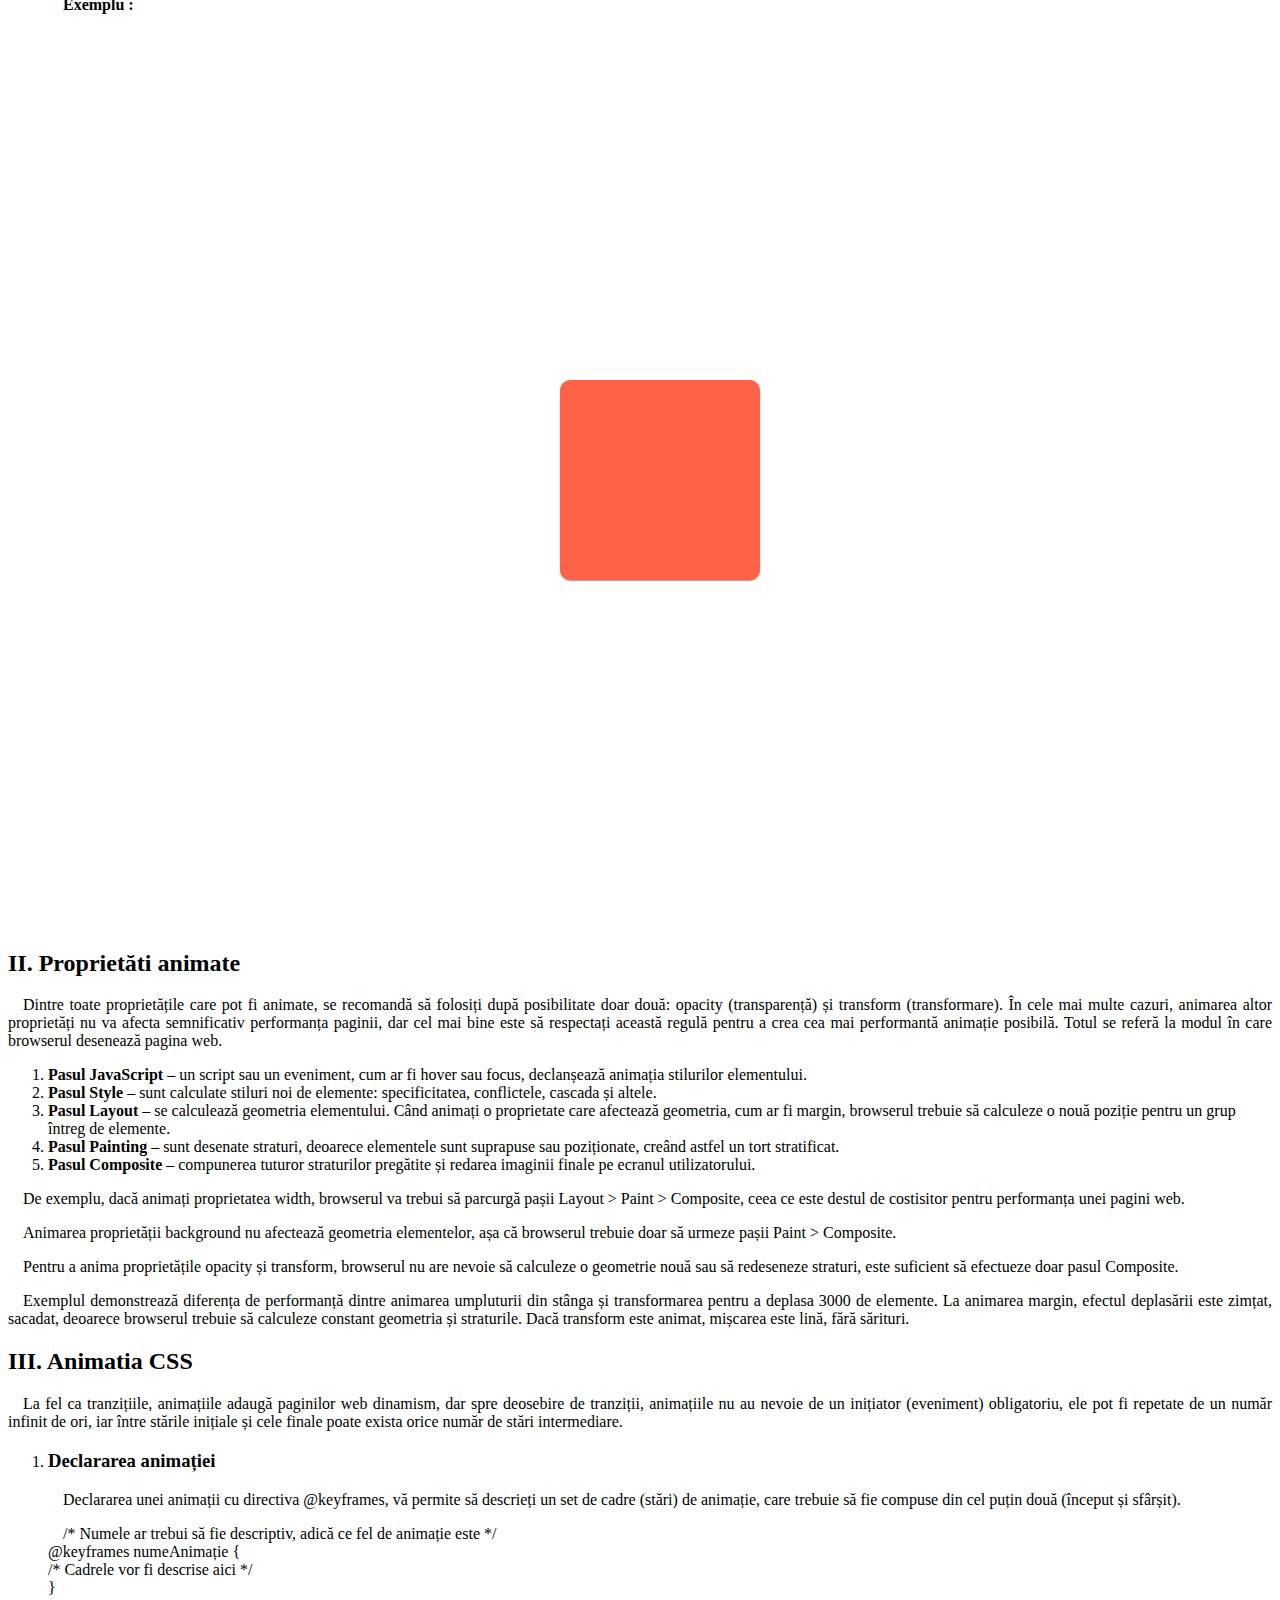
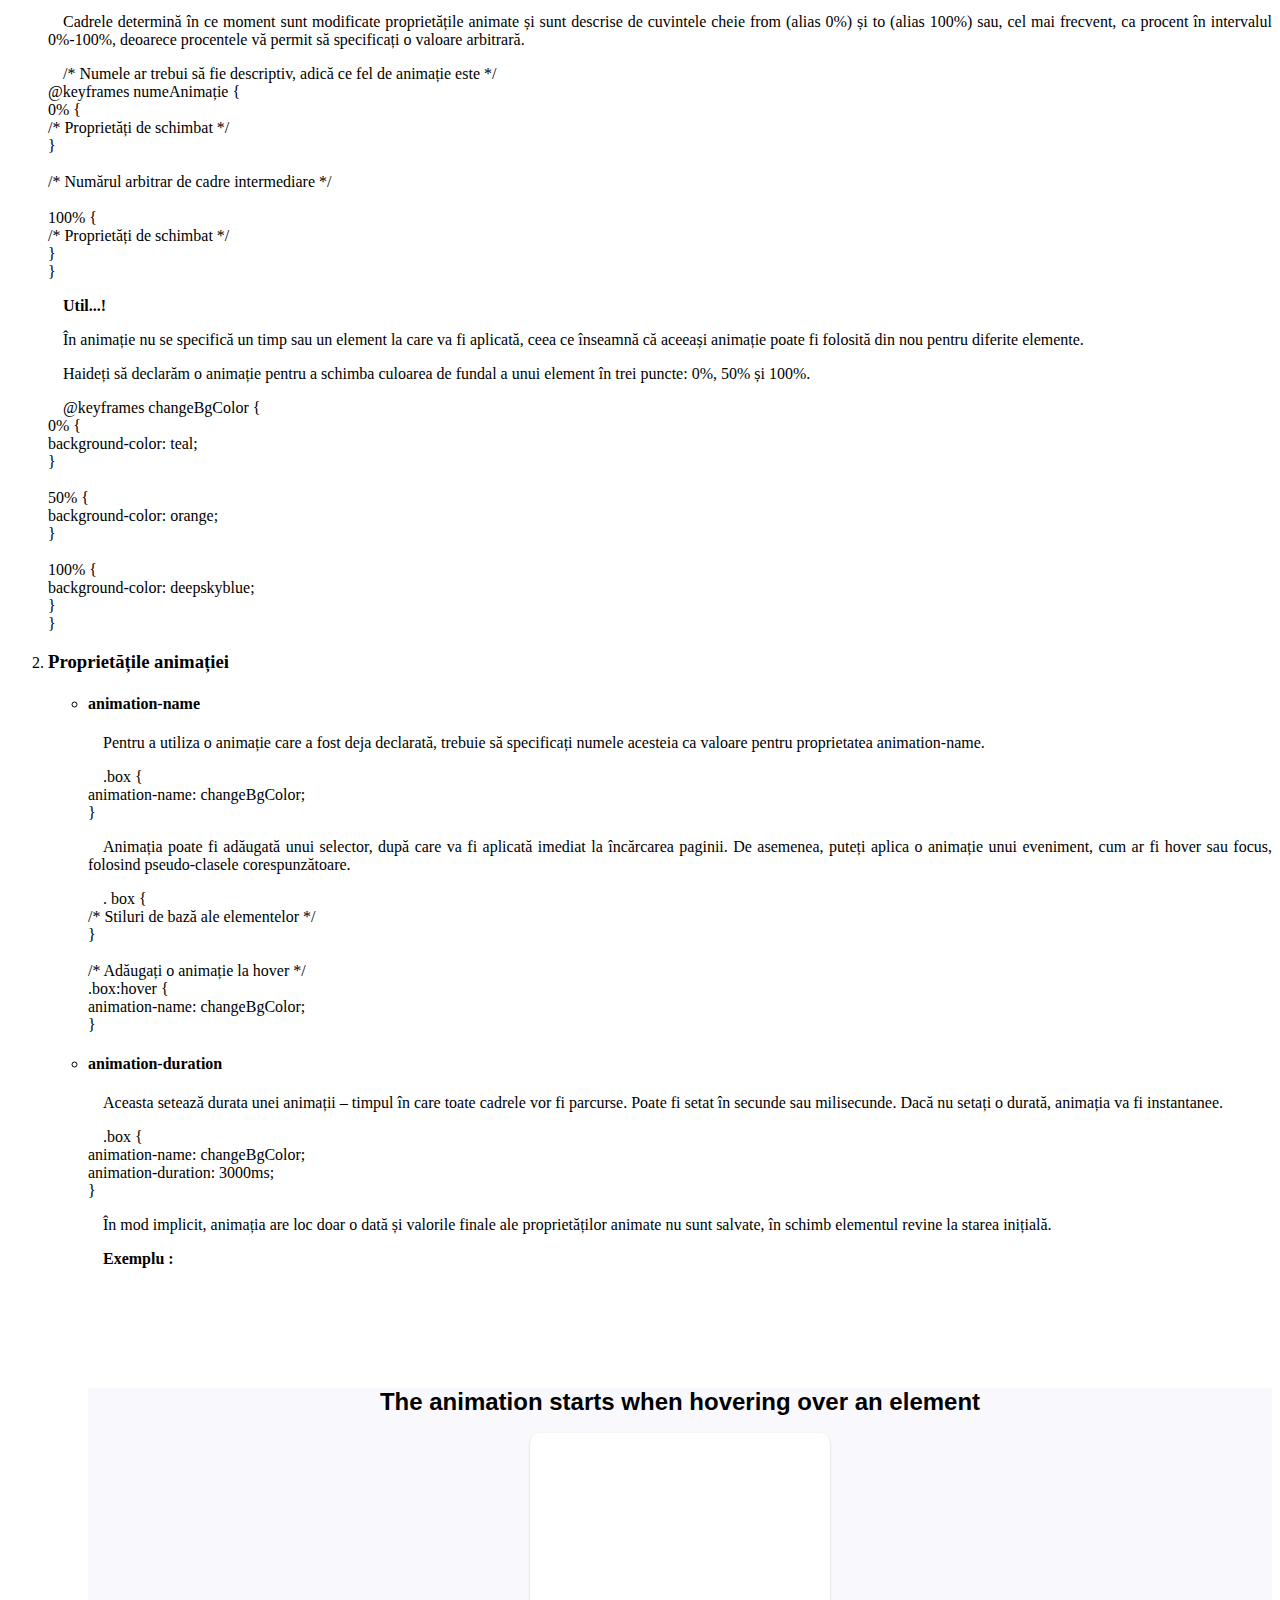
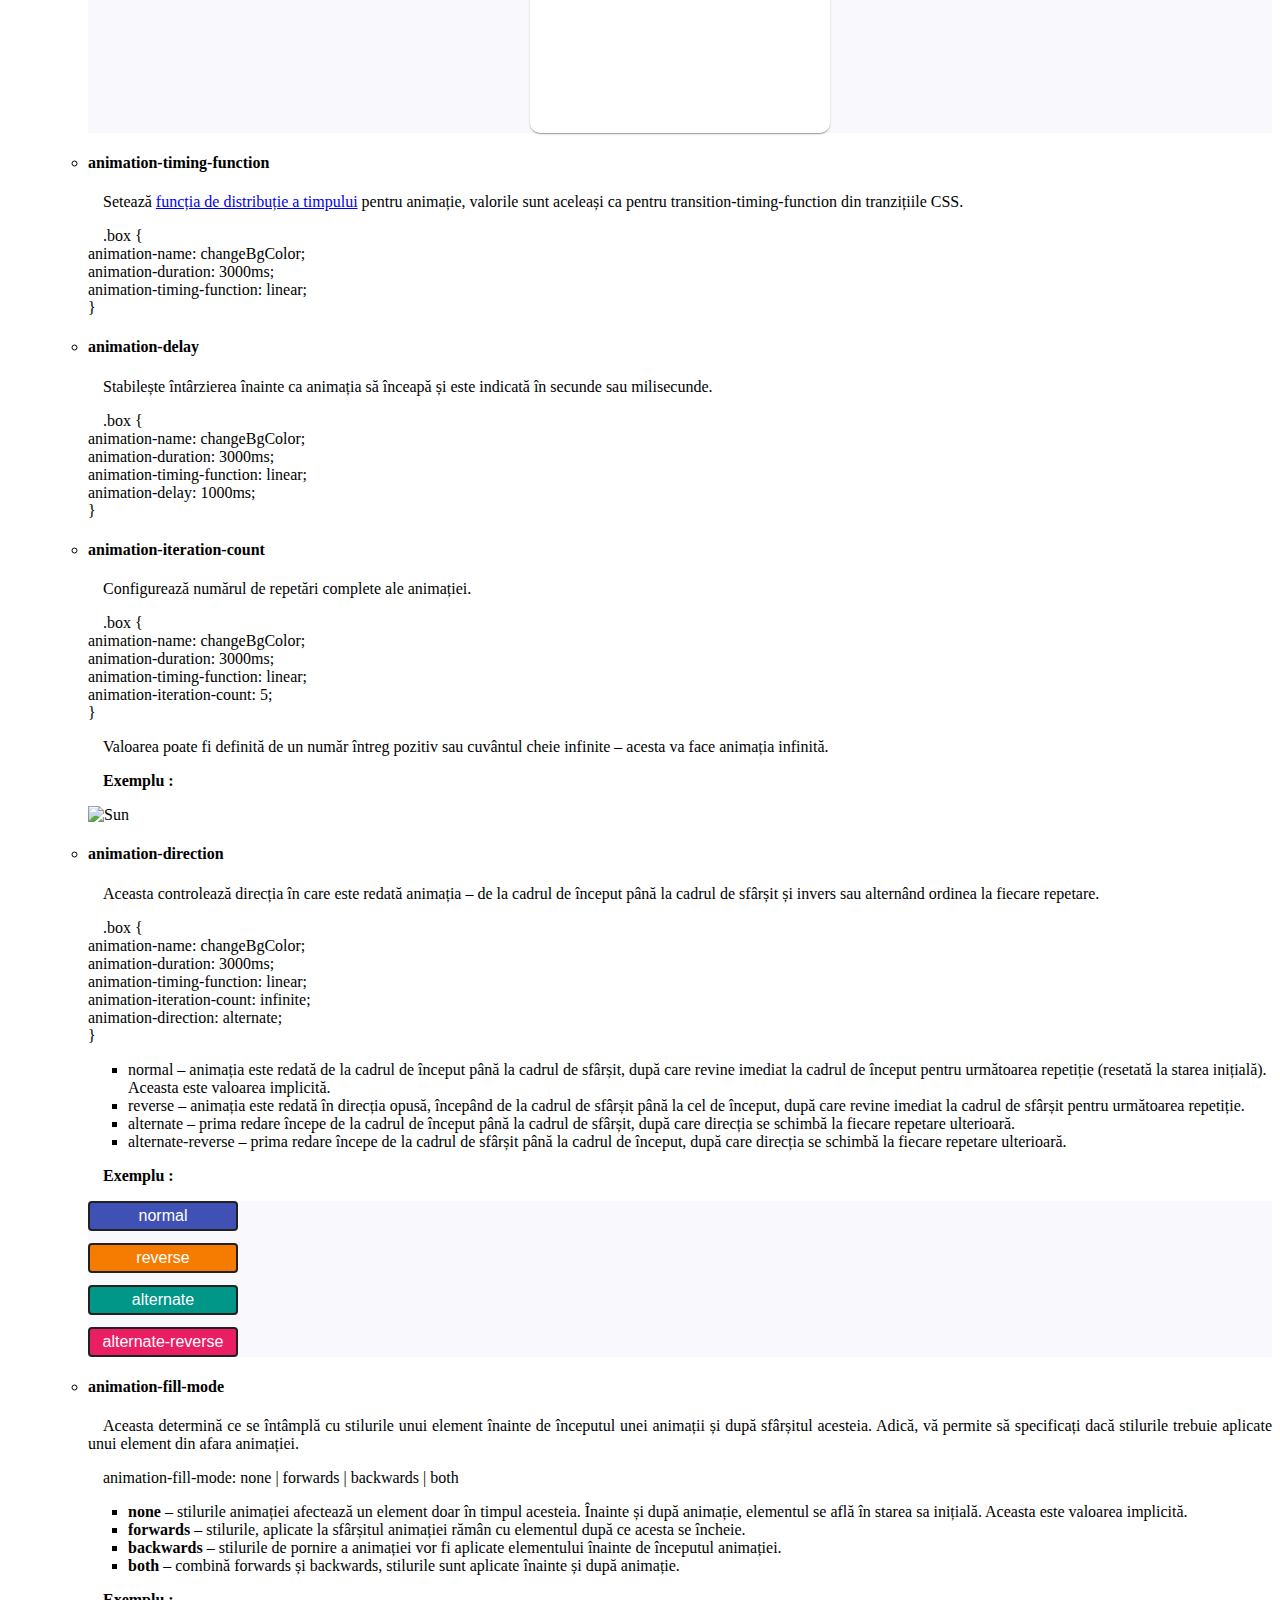
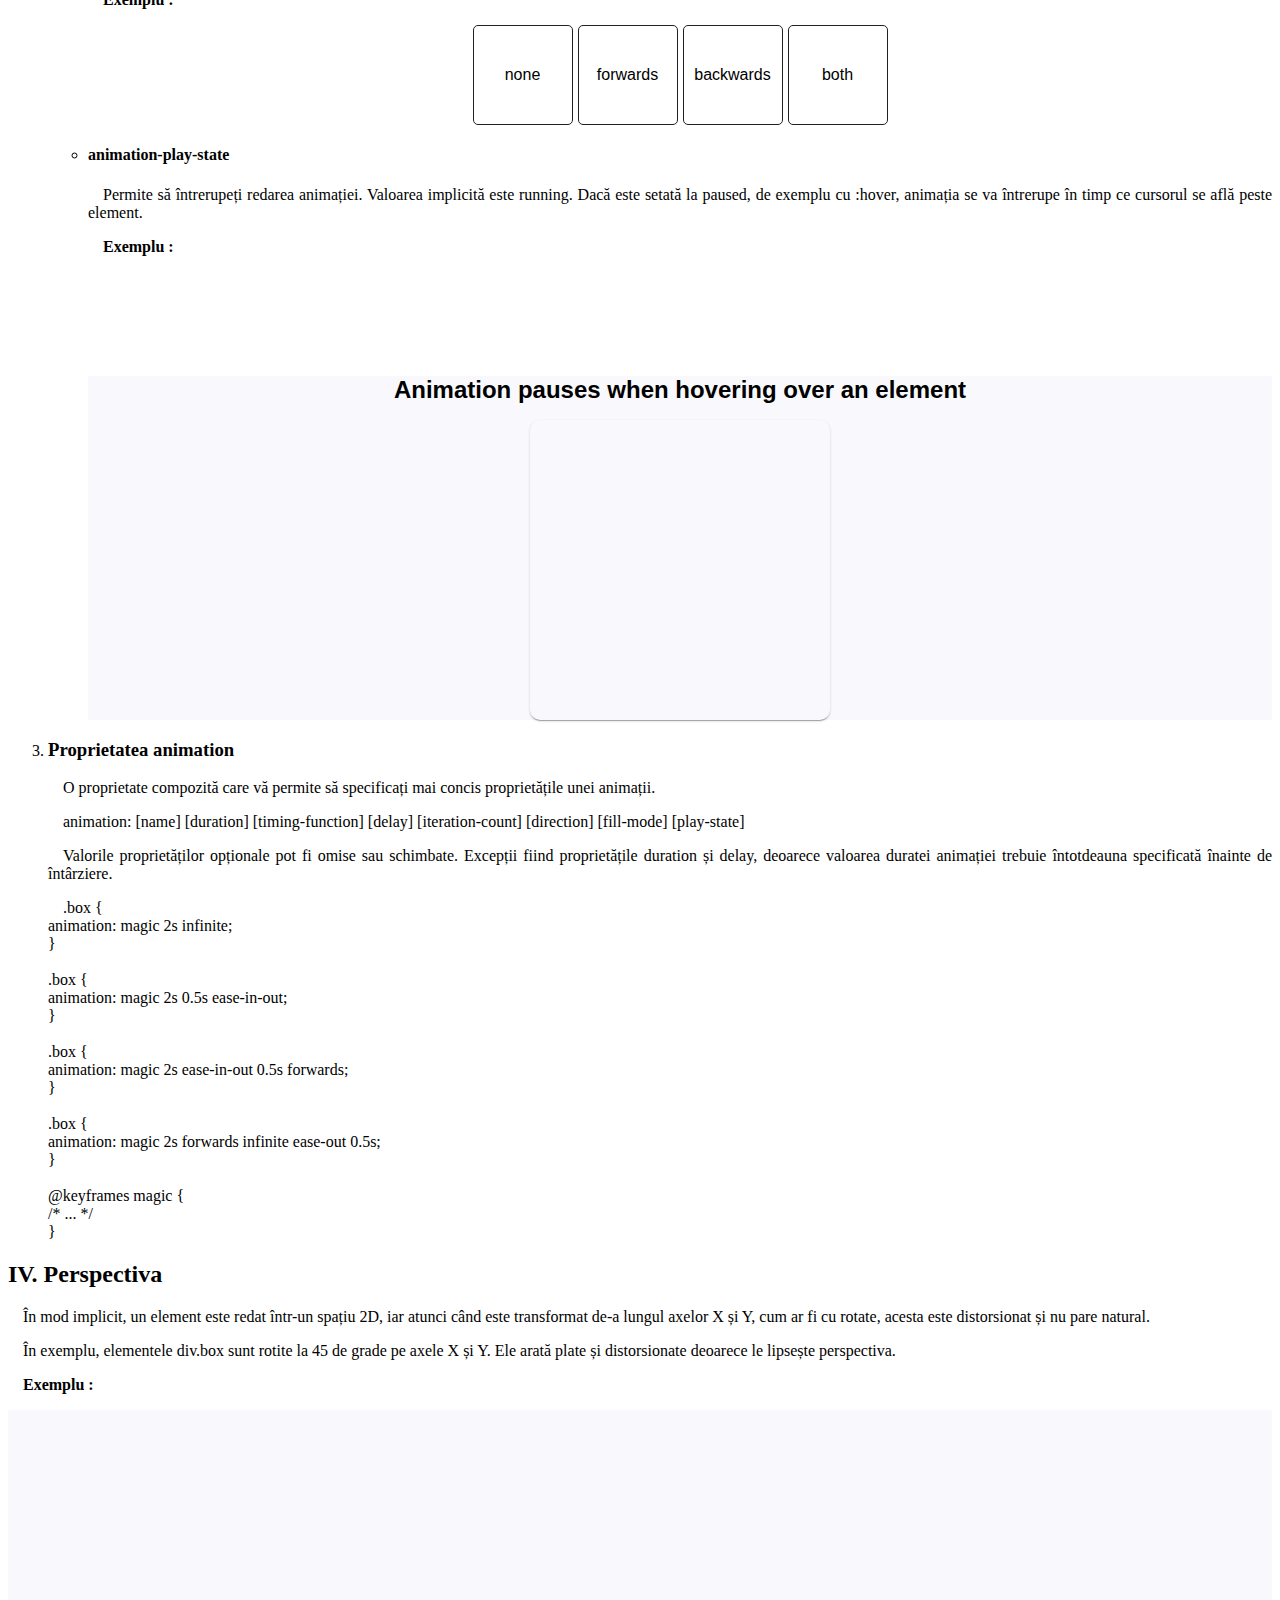
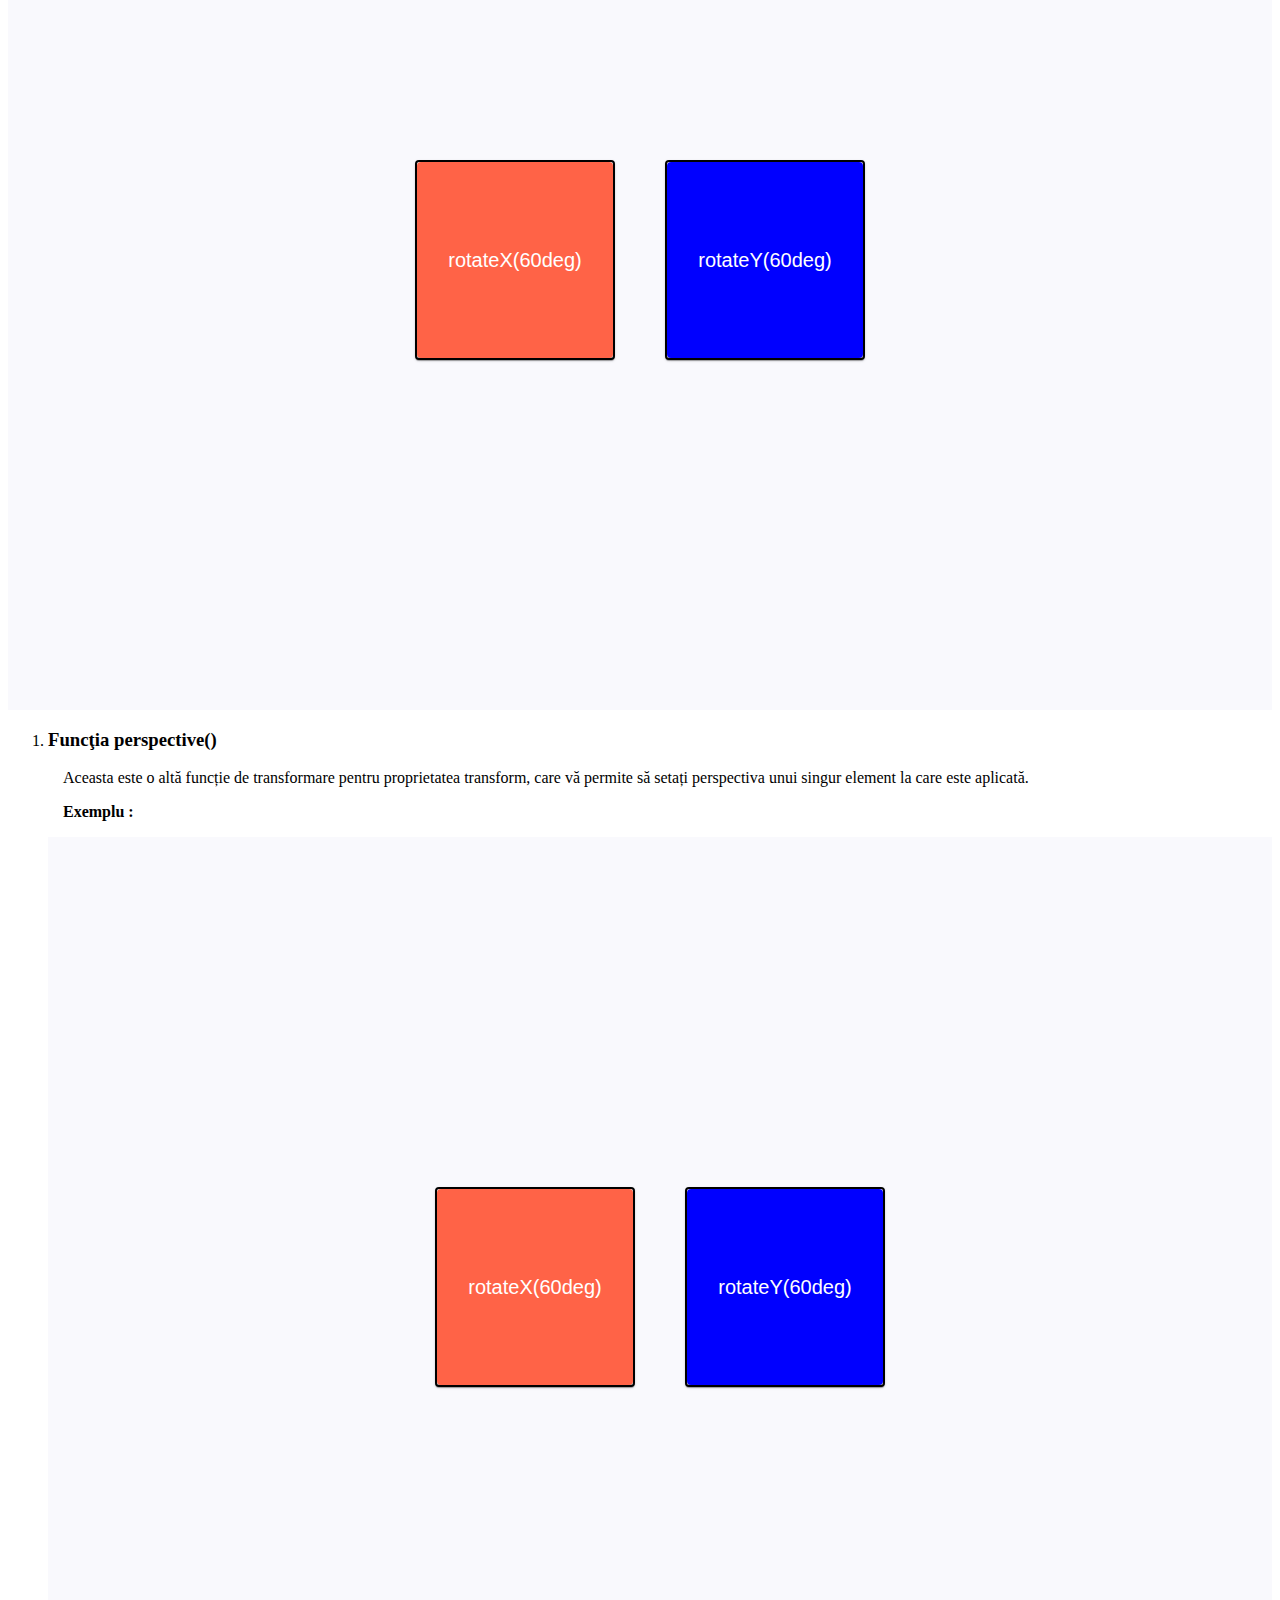
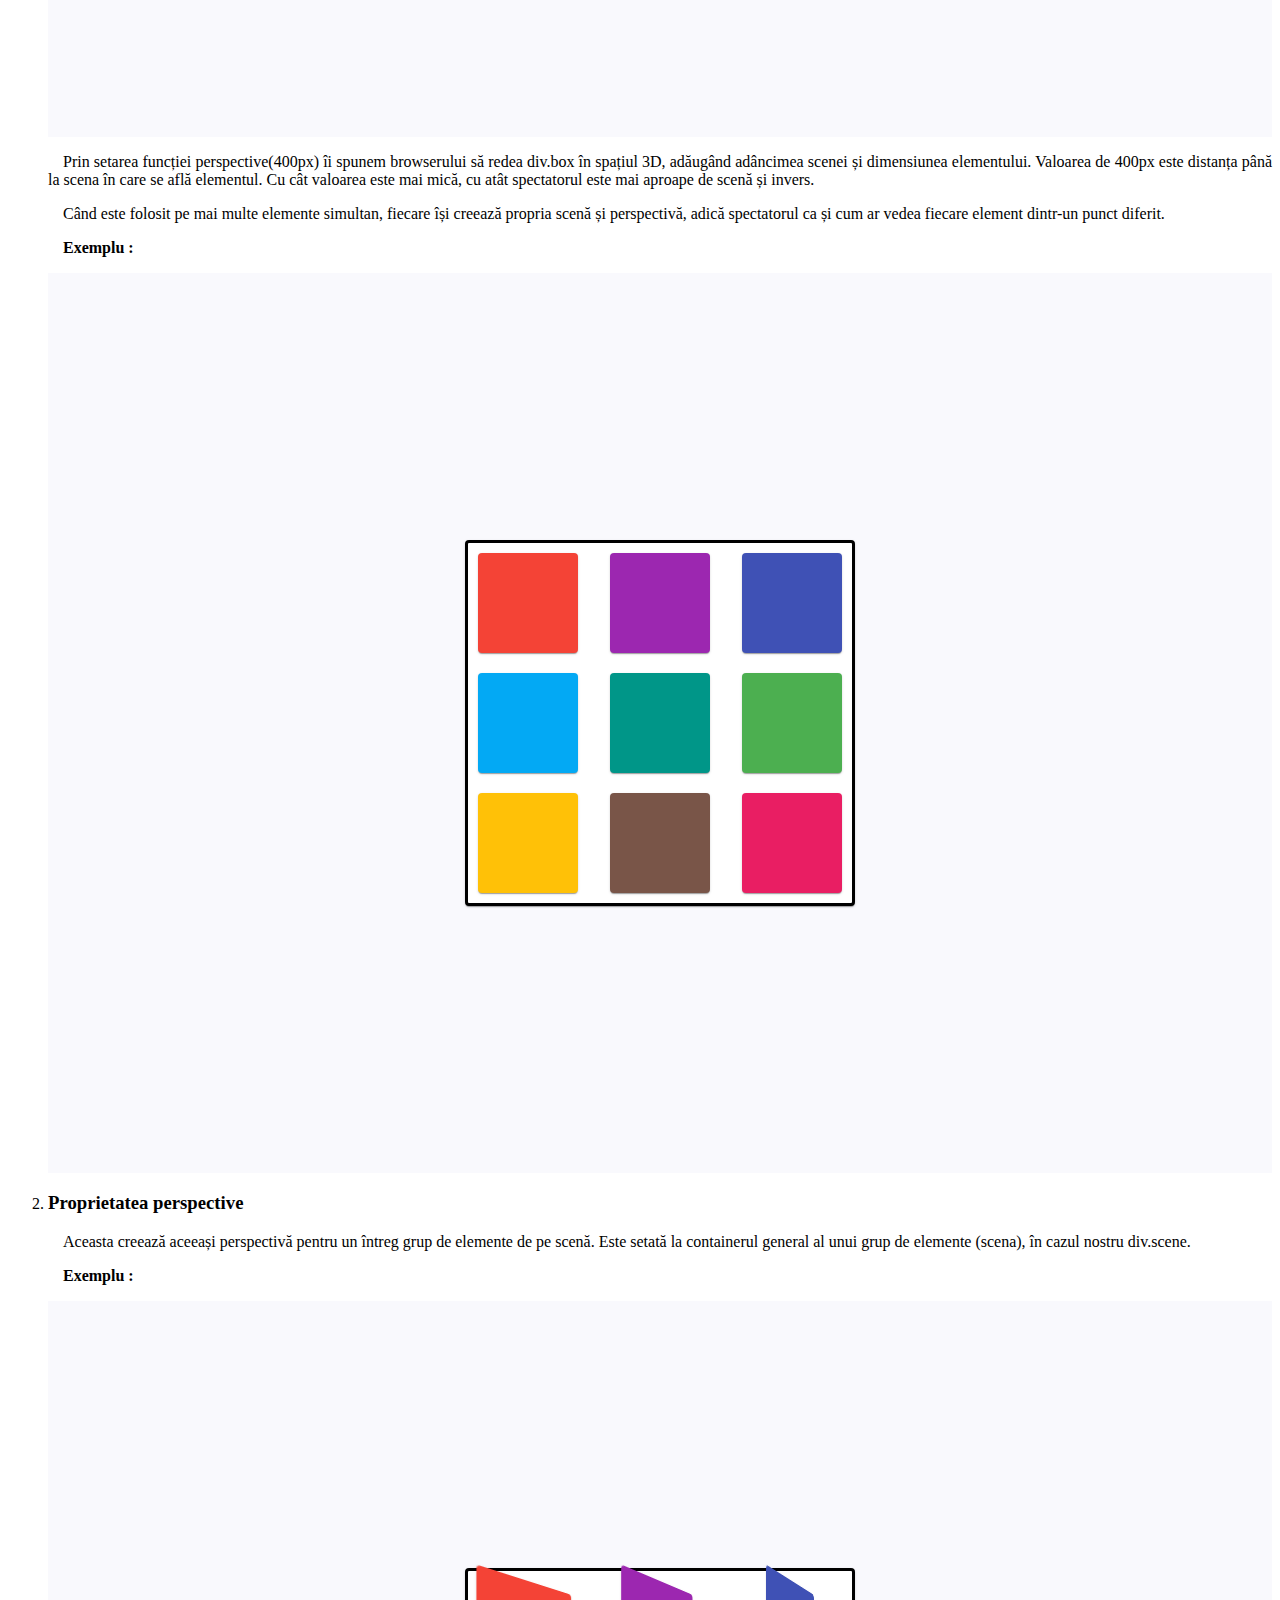
==== commit cfb4931c: "final lesson 10" ====
--- a/index.html
+++ b/index.html
@@ -449,6 +449,17 @@
                   finale ale proprietăților animate nu sunt salvate, în schimb
                   elementul revine la starea inițială.
                 </p>
+
+                <!-- Exemplu -->
+                <div>
+                  <p><b>Exemplu :</b></p>
+                  <div class="animation-body">
+                    <h1 class="h1">
+                      The animation starts when hovering over an element
+                    </h1>
+                    <div class="animation-box"></div>
+                  </div>
+                </div>
               </li>
               <li>
                 <h4>animation-timing-function</h4>
@@ -460,29 +471,209 @@
                   pentru animație, valorile sunt aceleași ca pentru
                   transition-timing-function din tranzițiile CSS.
                 </p>
+                <p>
+                  .box { <br />
+                  animation-name: changeBgColor; <br />
+                  animation-duration: 3000ms; <br />
+                  animation-timing-function: linear; <br />
+                  }
+                </p>
               </li>
               <li>
                 <h4>animation-delay</h4>
+                <p>
+                  Stabilește întârzierea înainte ca animația să înceapă și este
+                  indicată în secunde sau milisecunde.
+                </p>
+                <p>
+                  .box { <br />
+                  animation-name: changeBgColor; <br />
+                  animation-duration: 3000ms; <br />
+                  animation-timing-function: linear; <br />
+                  animation-delay: 1000ms; <br />
+                  }
+                </p>
               </li>
               <li>
                 <h4>animation-iteration-count</h4>
+                <p>Configurează numărul de repetări complete ale animației.</p>
+                <p>
+                  .box { <br />
+                  animation-name: changeBgColor; <br />
+                  animation-duration: 3000ms; <br />
+                  animation-timing-function: linear; <br />
+                  animation-iteration-count: 5; <br />
+                  }
+                </p>
+                <p>
+                  Valoarea poate fi definită de un număr întreg pozitiv sau
+                  cuvântul cheie infinite – acesta va face animația infinită.
+                </p>
+
+                <!-- Exemplu -->
+                <div>
+                  <p><b>Exemplu :</b></p>
+                  <div class="animation-iteration-count-body">
+                    <img
+                      class="img-iteration"
+                      src="https://cdn-icons-png.flaticon.com/512/869/869869.png"
+                      alt="Sun"
+                      width="300"
+                      height="300"
+                    />
+                  </div>
+                </div>
               </li>
               <li>
                 <h4>animation-direction</h4>
+                <p>
+                  Aceasta controlează direcția în care este redată animația – de
+                  la cadrul de început până la cadrul de sfârșit și invers sau
+                  alternând ordinea la fiecare repetare.
+                </p>
+                <p>
+                  .box { <br />
+                  animation-name: changeBgColor; <br />
+                  animation-duration: 3000ms; <br />
+                  animation-timing-function: linear; <br />
+                  animation-iteration-count: infinite; <br />
+                  animation-direction: alternate; <br />
+                  }
+                </p>
+                <ul>
+                  <li>
+                    normal – animația este redată de la cadrul de început până
+                    la cadrul de sfârșit, după care revine imediat la cadrul de
+                    început pentru următoarea repetiție (resetată la starea
+                    inițială). Aceasta este valoarea implicită.
+                  </li>
+                  <li>
+                    reverse – animația este redată în direcția opusă, începând
+                    de la cadrul de sfârșit până la cel de început, după care
+                    revine imediat la cadrul de sfârșit pentru următoarea
+                    repetiție.
+                  </li>
+                  <li>
+                    alternate – prima redare începe de la cadrul de început până
+                    la cadrul de sfârșit, după care direcția se schimbă la
+                    fiecare repetare ulterioară.
+                  </li>
+                  <li>
+                    alternate-reverse – prima redare începe de la cadrul de
+                    sfârșit până la cadrul de început, după care direcția se
+                    schimbă la fiecare repetare ulterioară.
+                  </li>
+                </ul>
+
+                <!-- Exemplu -->
+                <div>
+                  <p><b>Exemplu :</b></p>
+                  <div class="animation-direction-body">
+                    <div class="animation-direction-box">normal</div>
+                    <div class="animation-direction-box">reverse</div>
+                    <div class="animation-direction-box">alternate</div>
+                    <div class="animation-direction-box">alternate-reverse</div>
+                  </div>
+                </div>
               </li>
               <li>
                 <h4>animation-fill-mode</h4>
+                <p>
+                  Aceasta determină ce se întâmplă cu stilurile unui element
+                  înainte de începutul unei animații și după sfârșitul acesteia.
+                  Adică, vă permite să specificați dacă stilurile trebuie
+                  aplicate unui element din afara animației.
+                </p>
+                <p>animation-fill-mode: none | forwards | backwards | both</p>
+                <ul>
+                  <li>
+                    <b>none</b> – stilurile animației afectează un element doar
+                    în timpul acesteia. Înainte și după animație, elementul se
+                    află în starea sa inițială. Aceasta este valoarea implicită.
+                  </li>
+                  <li>
+                    <b>forwards</b> – stilurile, aplicate la sfârșitul animației
+                    rămân cu elementul după ce acesta se încheie.
+                  </li>
+                  <li>
+                    <b>backwards</b> – stilurile de pornire a animației vor fi
+                    aplicate elementului înainte de începutul animației.
+                  </li>
+                  <li>
+                    <b>both</b> – combină forwards și backwards, stilurile sunt
+                    aplicate înainte și după animație.
+                  </li>
+                </ul>
+
+                <!-- Exemplu -->
+                <div>
+                  <p><b>Exemplu :</b></p>
+                  <div class="animation-fill-body">
+                    <div class="animation-fill-container">
+                      <div class="animation-fill-box">none</div>
+                      <div class="animation-fill-box">forwards</div>
+                      <div class="animation-fill-box">backwards</div>
+                      <div class="animation-fill-box">both</div>
+                    </div>
+                  </div>
+                </div>
               </li>
               <li>
                 <h4>animation-play-state</h4>
+                <p>
+                  Permite să întrerupeți redarea animației. Valoarea implicită
+                  este running. Dacă este setată la paused, de exemplu cu
+                  :hover, animația se va întrerupe în timp ce cursorul se află
+                  peste element.
+                </p>
+
+                <!-- Exemplu -->
+                <div>
+                  <p><b>Exemplu :</b></p>
+                  <div class="animation-play-state-body">
+                    <h1>Animation pauses when hovering over an element</h1>
+                    <div class="animation-play-state-box"></div>
+                  </div>
+                </div>
               </li>
             </ul>
           </li>
           <li>
             <h3>Proprietatea animation</h3>
             <p>
+              O proprietate compozită care vă permite să specificați mai concis
+              proprietățile unei animații.
+            </p>
+            <p>
               animation: [name] [duration] [timing-function] [delay]
               [iteration-count] [direction] [fill-mode] [play-state]
+            </p>
+            <p>
+              Valorile proprietăților opționale pot fi omise sau schimbate.
+              Excepții fiind proprietățile duration și delay, deoarece valoarea
+              duratei animației trebuie întotdeauna specificată înainte de
+              întârziere.
+            </p>
+            <p>
+              .box { <br />
+              animation: magic 2s infinite; <br />
+              } <br />
+              <br />
+              .box { <br />
+              animation: magic 2s 0.5s ease-in-out; <br />
+              } <br />
+              <br />
+              .box { <br />
+              animation: magic 2s ease-in-out 0.5s forwards; <br />
+              } <br />
+              <br />
+              .box { <br />
+              animation: magic 2s forwards infinite ease-out 0.5s; <br />
+              } <br />
+              <br />
+              @keyframes magic { <br />
+              /* ... */ <br />
+              }
             </p>
           </li>
         </ol>
@@ -491,12 +682,116 @@
       <!-- IV. Perspectiva -->
       <section>
         <h2 id="perspectiva">IV. Perspectiva</h2>
+        <p>
+          În mod implicit, un element este redat într-un spațiu 2D, iar atunci
+          când este transformat de-a lungul axelor X și Y, cum ar fi cu rotate,
+          acesta este distorsionat și nu pare natural.
+        </p>
+        <p>
+          În exemplu, elementele div.box sunt rotite la 45 de grade pe axele X
+          și Y. Ele arată plate și distorsionate deoarece le lipsește
+          perspectiva.
+        </p>
+
+        <!-- Exemplu -->
+        <div>
+          <p><b>Exemplu :</b></p>
+          <div class="perspective-body">
+            <div class="perspective-container">
+              <div class="perspective-scene">
+                <div class="perspective-box rotate-x">rotateX(60deg)</div>
+              </div>
+
+              <div class="perspective-scene">
+                <div class="perspective-box rotate-y">rotateY(60deg)</div>
+              </div>
+            </div>
+          </div>
+        </div>
         <ol>
           <li>
             <h3>Funcţia perspective()</h3>
+            <p>
+              Aceasta este o altă funcție de transformare pentru proprietatea
+              transform, care vă permite să setați perspectiva unui singur
+              element la care este aplicată.
+            </p>
+
+            <!-- Exemplu -->
+            <div>
+              <p><b>Exemplu :</b></p>
+              <div class="perspective-function-body">
+                <div class="perspective-function-container">
+                  <div class="perspective-function-scene">
+                    <div class="perspective-function-box rotate-x">
+                      rotateX(60deg)
+                    </div>
+                  </div>
+
+                  <div class="perspective-function-scene">
+                    <div class="perspective-function-box rotate-y">
+                      rotateY(60deg)
+                    </div>
+                  </div>
+                </div>
+              </div>
+            </div>
+            <p>
+              Prin setarea funcției perspective(400px) îi spunem browserului să
+              redea div.box în spațiul 3D, adăugând adâncimea scenei și
+              dimensiunea elementului. Valoarea de 400px este distanța până la
+              scena în care se află elementul. Cu cât valoarea este mai mică, cu
+              atât spectatorul este mai aproape de scenă și invers.
+            </p>
+            <p>
+              Când este folosit pe mai multe elemente simultan, fiecare își
+              creează propria scenă și perspectivă, adică spectatorul ca și cum
+              ar vedea fiecare element dintr-un punct diferit.
+            </p>
+
+            <!-- Exemplu -->
+            <div>
+              <p><b>Exemplu :</b></p>
+              <div class="poly-perspective-body">
+                <div class="poly-perspective-scene">
+                  <div class="poly-perspective-box"></div>
+                  <div class="poly-perspective-box"></div>
+                  <div class="poly-perspective-box"></div>
+                  <div class="poly-perspective-box"></div>
+                  <div class="poly-perspective-box"></div>
+                  <div class="poly-perspective-box"></div>
+                  <div class="poly-perspective-box"></div>
+                  <div class="poly-perspective-box"></div>
+                  <div class="poly-perspective-box"></div>
+                </div>
+              </div>
+            </div>
           </li>
           <li>
             <h3>Proprietatea perspective</h3>
+            <p>
+              Aceasta creează aceeași perspectivă pentru un întreg grup de
+              elemente de pe scenă. Este setată la containerul general al unui
+              grup de elemente (scena), în cazul nostru div.scene.
+            </p>
+
+            <!-- Exemplu -->
+            <div>
+              <p><b>Exemplu :</b></p>
+              <div class="one-perspective-body">
+                <div class="one-perspective-scene">
+                  <div class="one-perspective-box"></div>
+                  <div class="one-perspective-box"></div>
+                  <div class="one-perspective-box"></div>
+                  <div class="one-perspective-box"></div>
+                  <div class="one-perspective-box"></div>
+                  <div class="one-perspective-box"></div>
+                  <div class="one-perspective-box"></div>
+                  <div class="one-perspective-box"></div>
+                  <div class="one-perspective-box"></div>
+                </div>
+              </div>
+            </div>
           </li>
         </ol>
       </section>
@@ -504,29 +799,241 @@
       <!-- V. Transformari 2D -->
       <section>
         <h2 id="transformari">V. Transformari 2D</h2>
+        <p>
+          Transformările CSS vă permit să mutați, să scalați și să rotiți
+          elemente, adică să adăugați efecte decorative. Transformările modifică
+          forma și poziția unui element fără a afecta alte elemente de pe
+          pagină. În mod implicit, transformarea se produce relativ la centrul
+          elementului, dar poate fi schimbată.
+        </p>
         <ol>
           <li>
             <h3>Proprietatea transform</h3>
+            <p>
+              Aceasta este responsabilă de aplicarea uneia sau mai multor
+              transformări unui element.
+            </p>
+            <p>
+              transform: none | (tipul de transformare) (tipul de transformare)
+              ...
+            </p>
+            <p>
+              <b>Un element transformat</b> este un element cu orice proprietate
+              transform setată, alta decât none.
+            </p>
           </li>
           <li>
             <h3>Scalarea</h3>
+            <p>
+              Funcțiile scaleX(tx), scaleY(ty) și scale(tx, ty), scalează
+              elementul în lățime și/sau înălțime fără a afecta geometria
+              elementelor din jur. Dacă este specificată o valoare pentru
+              scale(), a doua valoare va fi aceeași.
+            </p>
+            <p>
+              .box { <br />
+              transform: scale(1.15);<br />
+              }
+            </p>
+            <p>
+              Scara inițială a elementului este 1. Valorile de la 1 la 0 reduc
+              elementul, mai mult de 1 – invers, îl măresc. De exemplu, valoarea
+              lui scale(1.25) este 125% din dimensiunea inițială, iar
+              scale(0.75) este 75%.
+            </p>
+            <p><b>Atentie...!</b></p>
+            <p>
+              Animația exemplelor este realizată pentru a vizualiza modificarea
+              proprietăților și a comportamentului elementelor.
+            </p>
+
+            <!-- Exemplu -->
+            <div>
+              <p><b>Exemplu :</b></p>
+              <div class="scale-body">
+                <div class="scale-container">
+                  <div class="scale-box"></div>
+                  <div class="scale-box"></div>
+                  <div class="scale-box"></div>
+                </div>
+              </div>
+            </div>
           </li>
           <li>
             <h3>Rotirea</h3>
+            <p>
+              Funcția rotate(angle) rotește elementele cu un număr dat de grade
+              (unitatea deg). Valorile pozitive rotesc elementul în sensul
+              acelor de ceasornic, valorile negative în sens invers acelor de
+              ceasornic.
+            </p>
+            <p>
+              .box { <br />
+              transform: rotate(45deg);<br />
+              }
+            </p>
+
+            <!-- Exemplu -->
+            <div>
+              <p><b>Exemplu :</b></p>
+              <div class="rotate-body">
+                <div class="rotate-container">
+                  <div class="rotate-box"></div>
+                  <div class="rotate-box"></div>
+                  <div class="rotate-box"></div>
+                </div>
+              </div>
+            </div>
+            <p><b>Interesant...!</b></p>
+            <p>
+              Valorile pot fi transformate nu numai în grade, ci și în "rotații"
+              (unitatea turn). De exemplu, rotate(0.5turn) este o jumătate de
+              rotație, echivalentul rotate(180deg).
+            </p>
           </li>
           <li>
             <h3>Deplasarea</h3>
+            <p>
+              Funcțiile translateX(tx), translateY(ty) și transalate(tx, ty)
+              deplasează un element în direcțiile orizontală (axa X) și/sau
+              verticală (axa Y) în raport cu poziția inițială.
+            </p>
+            <ul>
+              <li>
+                Valorile X pozitive deplasează elementul la dreapta, valorile
+                negative – la stânga.
+              </li>
+              <li>
+                Valorile Y pozitive mută elementul în jos, valorile Y negative
+                îl mută în sus.
+              </li>
+            </ul>
+            <p>
+              Valorile pot fi indicate în pixeli sau procente. Dacă valoarea
+              este specificată ca procent, atunci este calculată din dimensiunea
+              elementului deplasat.
+            </p>
+            <p>
+              .box { <br />
+              transform: translate(100px, 200px);<br />
+              }
+            </p>
+
+            <!-- Exemplu -->
+            <div>
+              <p><b>Exemplu :</b></p>
+              <div class="translate-body">
+                <div class="translate-container">
+                  <div class="translate-box"></div>
+                  <div class="translate-box"></div>
+                  <div class="translate-box"></div>
+                </div>
+              </div>
+            </div>
             <ul>
               <li>
                 <h4>Centrarea elementului</h4>
+                <p>
+                  Haideți să aruncăm o privire la o tehnică cu care puteți plasa
+                  un element poziționat absolut exact în centrul secțiunii, față
+                  de cel pe care este poziționat. Tehnica este foarte simplă și
+                  constă din trei etape.
+                </p>
+                <p>
+                  .box { <br />
+                  position: absolute; <br />
+                  top: 50%; <br />
+                  left: 50%; <br />
+                  transform: translate(-50%, -50%); <br />
+                  }
+                </p>
+                <ol>
+                  <li>Poziționăm elementul absolut la strămoș.</li>
+                  <li>
+                    Setăm proprietățile top și left ale elementului la 50%,
+                    astfel încât, colțul din stânga sus al elementului să fie
+                    poziționat exact în centrul strămoșului.
+                  </li>
+                  <li>
+                    Setăm elementului o deplasare negativă (translate) cu 50%
+                    din înălțimea și lățimea acestuia. Acest lucru va deplasa
+                    elementul în sus și la stânga și îl va centra în interiorul
+                    strămoșului.
+                  </li>
+                </ol>
+
+                <!-- Exemplu -->
+                <div>
+                  <p><b>Exemplu :</b></p>
+                  <div class="center-body">
+                    <div class="center-parent">
+                      <div class="center-box"></div>
+                    </div>
+                  </div>
+                </div>
               </li>
             </ul>
           </li>
           <li>
             <h3>Distorsiunea</h3>
+            <p>
+              Funcțiile skewX(angle), skewY(angle) și skew(x-angle, y-angle)
+              sunt folosite pentru a distorsiona (înclina, deforma) laturile
+              unui element în raport cu axele coordonatelor. Dacă este
+              specificată o singură valoare pentru skew(), a doua valoare va fi
+              0, adică va fi analogă cu skewX().
+            </p>
+            <p>
+              .box { <br />
+              transform: skew(30deg);<br />
+              }
+            </p>
+
+            <!-- Exemplu -->
+            <div>
+              <p><b>Exemplu :</b></p>
+              <div class="distorsion-body">
+                <div class="distorsion-container">
+                  <div class="distorsion-box"></div>
+                  <div class="distorsion-box"></div>
+                  <div class="distorsion-box"></div>
+                </div>
+              </div>
+            </div>
           </li>
           <li>
             <h3>Originea de transformare</h3>
+            <p>
+              Proprietatea transform-origin vă permite să deplasați punctul de
+              origine al unei transformări, punct ce determină cum se schimbă
+              poziția, dimensiunea sau forma unui element. Valoarea implicită
+              este center sau 50% 50%. Setat numai pentru elementele
+              transformate. Nu poate fi moștenit.
+            </p>
+            <p>
+              În exemplul de mai jos, originea de transformare a fiecărui
+              element este indicată printr-un punct albastru. Valorile pot fi
+              specificate nu numai în cuvinte cheie, ci și în pixeli sau
+              procente.
+            </p>
+
+            <!-- Exemplu -->
+            <div>
+              <p><b>Exemplu :</b></p>
+              <div class="origin-body">
+                <div class="origin-container">
+                  <div class="origin-box">top left</div>
+                  <div class="origin-box">top center</div>
+                  <div class="origin-box">top right</div>
+                  <div class="origin-box">center left</div>
+                  <div class="origin-box">center center</div>
+                  <div class="origin-box">center right</div>
+                  <div class="origin-box">bottom left</div>
+                  <div class="origin-box">bottom center</div>
+                  <div class="origin-box">bottom right</div>
+                </div>
+              </div>
+            </div>
           </li>
         </ol>
       </section>
--- a/css/styles.css
+++ b/css/styles.css
@@ -284,3 +284,1103 @@
   background-color: teal;
   transform: rotate(380deg);
 }
+
+/* Animation-duration */
+.animation-body {
+  text-align: center;
+  font-family: sans-serif;
+  background-color: #f9f9fd;
+}
+
+.animation-box {
+  width: 300px;
+  height: 300px;
+  margin-left: auto;
+  margin-right: auto;
+  border-radius: 10px;
+  background-color: #fff;
+  box-shadow: 0px 2px 1px -1px rgba(0, 0, 0, 0.2),
+    0px 1px 1px 0px rgba(0, 0, 0, 0.14), 0px 1px 3px 0px rgba(0, 0, 0, 0.12);
+}
+
+/* Adds animation when hovering. */
+.animation-box:hover {
+  animation-name: changeBgColor;
+  animation-duration: 3000ms;
+}
+
+@keyframes changeBgColor {
+  0% {
+    background-color: teal;
+  }
+
+  50% {
+    background-color: orange;
+  }
+
+  100% {
+    background-color: deepskyblue;
+  }
+}
+
+/* Iteration-count */
+.img-iteration {
+  animation-name: spin;
+  animation-duration: 5s;
+  animation-timing-function: linear;
+  animation-iteration-count: infinite;
+}
+
+@keyframes spin {
+  0% {
+    transform: rotate(0deg);
+  }
+
+  100% {
+    transform: rotate(360deg);
+  }
+}
+
+/* Animation-direction */
+.animation-direction-body {
+  display: flex;
+  flex-direction: column;
+  gap: 12px;
+  font-family: sans-serif;
+  background-color: #f9f9fd;
+  color: #fff;
+}
+
+.animation-direction-box {
+  width: 150px;
+  padding: 4px 8px;
+  border: 2px solid #212121;
+  border-radius: 4px;
+  text-align: center;
+
+  animation-name: move;
+  animation-duration: 3s;
+  animation-timing-function: linear;
+  animation-iteration-count: infinite;
+}
+
+.animation-direction-box:nth-child(1) {
+  animation-direction: normal;
+  background-color: #3f51b5;
+}
+
+.animation-direction-box:nth-child(2) {
+  animation-direction: reverse;
+  background-color: #f57c00;
+}
+
+.animation-direction-box:nth-child(3) {
+  animation-direction: alternate;
+  background-color: #009688;
+}
+
+.animation-direction-box:nth-child(4) {
+  animation-direction: alternate-reverse;
+  background-color: #e91e63;
+}
+
+@keyframes move {
+  0% {
+    transform: translatex(0);
+  }
+
+  100% {
+    transform: translatex(calc(100vw - 166px));
+  }
+}
+
+/* Animation-fill */
+.animation-fill-container {
+  display: flex;
+  justify-content: center;
+  gap: 5px;
+}
+
+.animation-fill-box {
+  display: flex;
+  justify-content: center;
+  align-items: center;
+  width: 100px;
+  height: 100px;
+  border: 1px solid #212121;
+  border-radius: 5px;
+  background-color: #fff;
+  font-family: sans-serif;
+  text-align: center;
+}
+
+.animation-fill-box:hover {
+  animation-name: changeBgColor;
+  animation-duration: 5s;
+  animation-timing-function: ease-in-out;
+  animation-delay: 1500ms;
+}
+
+.animation-fill-box:nth-child(1) {
+  /* Default value  */
+  animation-fill-mode: none;
+}
+
+.animation-fill-box:nth-child(2) {
+  animation-fill-mode: forwards;
+}
+
+.animation-fill-box:nth-child(3) {
+  animation-fill-mode: backwards;
+}
+
+.animation-fill-box:nth-child(4) {
+  animation-fill-mode: both;
+}
+
+@keyframes changeBgColor {
+  0% {
+    background-color: teal;
+  }
+
+  50% {
+    background-color: orange;
+  }
+
+  100% {
+    background-color: deepskyblue;
+  }
+}
+
+/* Animation-play-state */
+.animation-play-state-body {
+  text-align: center;
+  font-family: sans-serif;
+  background-color: #f9f9fd;
+}
+
+.animation-play-state-box {
+  width: 300px;
+  height: 300px;
+  margin-left: auto;
+  margin-right: auto;
+  border-radius: 10px;
+  box-shadow: 0px 2px 1px -1px rgba(0, 0, 0, 0.2),
+    0px 1px 1px 0px rgba(0, 0, 0, 0.14), 0px 1px 3px 0px rgba(0, 0, 0, 0.12);
+
+  animation-name: changeBgColor;
+  animation-duration: 3000ms;
+  animation-timing-function: linear;
+  animation-iteration-count: infinite;
+  animation-direction: alternate;
+}
+
+/* Pause animation on hover */
+.animation-play-state-box:hover {
+  animation-play-state: paused;
+}
+
+@keyframes changeBgColor {
+  0% {
+    background-color: deeppink;
+  }
+
+  50% {
+    background-color: orange;
+  }
+
+  100% {
+    background-color: deepskyblue;
+  }
+}
+
+/* Perspective */
+.perspective-body {
+  font-family: "Open Sans", sans-serif;
+  margin: 0;
+  min-height: 100vh;
+  display: flex;
+  flex-direction: column;
+  align-items: center;
+  justify-content: center;
+  text-align: center;
+  background-color: #f9f9fd;
+}
+
+.perspective-scene {
+  height: 200px;
+  width: 200px;
+  border: 2px solid black;
+  border-radius: 4px;
+  background-color: #fff;
+  box-shadow: 0px 2px 1px -1px rgba(0, 0, 0, 0.2),
+    0px 1px 1px 0px rgba(0, 0, 0, 0.14), 0px 1px 3px 0px rgba(0, 0, 0, 0.12);
+}
+
+.perspective-box {
+  display: flex;
+  align-items: center;
+  justify-content: center;
+  height: 100%;
+  border-radius: 4px;
+  color: white;
+  font-size: 20px;
+  box-shadow: 0px 2px 1px -1px rgba(0, 0, 0, 0.2),
+    0px 1px 1px 0px rgba(0, 0, 0, 0.14), 0px 1px 3px 0px rgba(0, 0, 0, 0.12);
+
+  /*   transition: transform 0.5s ease-in-out; */
+}
+
+.perspective-box.rotate-x {
+  /*   transform: rotateX(60deg); */
+  animation: rotateX 1500ms infinite alternate ease-in-out 1000ms;
+}
+
+.perspective-box.rotate-y {
+  /*   transform: rotateY(60deg); */
+  animation: rotateY 1500ms infinite alternate ease-in-out 1000ms;
+}
+
+.perspective-box.rotate-x {
+  background-color: tomato;
+}
+
+.perspective-box.rotate-y {
+  background-color: blue;
+}
+
+.perspective-scene + .perspective-scene {
+  margin-left: 50px;
+}
+
+.perspective-container {
+  display: flex;
+}
+
+@keyframes rotateX {
+  0% {
+    transform: rotateX(0deg);
+  }
+
+  100% {
+    transform: rotateX(60deg);
+  }
+}
+
+@keyframes rotateY {
+  0% {
+    transform: rotateY(0deg);
+  }
+
+  100% {
+    transform: rotateY(60deg);
+  }
+}
+
+/* Perspective-function */
+.perspective-function-body {
+  font-family: "Open Sans", sans-serif;
+  margin: 0;
+  min-height: 100vh;
+  display: flex;
+  flex-direction: column;
+  align-items: center;
+  justify-content: center;
+  text-align: center;
+  background-color: #f9f9fd;
+}
+
+.perspective-function-scene {
+  height: 200px;
+  width: 200px;
+  border: 2px solid black;
+  border-radius: 4px;
+  background-color: #fff;
+  box-shadow: 0px 2px 1px -1px rgba(0, 0, 0, 0.2),
+    0px 1px 1px 0px rgba(0, 0, 0, 0.14), 0px 1px 3px 0px rgba(0, 0, 0, 0.12);
+}
+
+.perspective-function-box {
+  display: flex;
+  align-items: center;
+  justify-content: center;
+  height: 100%;
+  border-radius: 4px;
+  color: white;
+  font-size: 20px;
+  box-shadow: 0px 2px 1px -1px rgba(0, 0, 0, 0.2),
+    0px 1px 1px 0px rgba(0, 0, 0, 0.14), 0px 1px 3px 0px rgba(0, 0, 0, 0.12);
+
+  /*   transition: transform 0.5s ease-in-out; */
+}
+
+.perspective-function-box.rotate-x {
+  /*   transform: perspective(400px) rotateX(45deg); */
+  animation: rotateX 1500ms infinite alternate ease-in-out 1000ms;
+}
+
+.perspective-function-box.rotate-y {
+  /*   transform: perspective(400px) rotateY(45deg); */
+  animation: rotateY 1500ms infinite alternate ease-in-out 1000ms;
+}
+
+.perspective-function-box.rotate-x {
+  background-color: tomato;
+}
+
+.perspective-function-box.rotate-y {
+  background-color: blue;
+}
+
+.perspective-function-scene + .perspective-function-scene {
+  margin-left: 50px;
+}
+
+.perspective-function-container {
+  display: flex;
+}
+
+@keyframes rotateX {
+  0% {
+    transform: perspective(400px) rotateX(0deg);
+  }
+
+  100% {
+    transform: perspective(400px) rotateX(60deg);
+  }
+}
+
+@keyframes rotateY {
+  0% {
+    transform: perspective(400px) rotateY(0deg);
+  }
+
+  100% {
+    transform: perspective(400px) rotateY(60deg);
+  }
+}
+
+/* Poly-perspective */
+.poly-perspective-body {
+  margin: 0;
+  min-height: 100vh;
+  display: flex;
+  align-items: center;
+  justify-content: center;
+  background-color: #f9f9fd;
+}
+
+.poly-perspective-scene {
+  display: flex;
+  flex-wrap: wrap;
+  justify-content: space-between;
+  width: 390px;
+  border: 3px solid black;
+  border-radius: 4px;
+  margin: -10px;
+  background-color: #fff;
+  box-shadow: 0px 2px 1px -1px rgba(0, 0, 0, 0.2),
+    0px 1px 1px 0px rgba(0, 0, 0, 0.14), 0px 1px 3px 0px rgba(0, 0, 0, 0.12);
+}
+
+.poly-perspective-box {
+  flex-basis: 100px;
+  height: 100px;
+  margin: 10px;
+  border-radius: 4px;
+  box-shadow: 0px 2px 1px -1px rgba(0, 0, 0, 0.2),
+    0px 1px 1px 0px rgba(0, 0, 0, 0.14), 0px 1px 3px 0px rgba(0, 0, 0, 0.12);
+
+  /*  We set the perspective for each element separately.  */
+  /*   transform: perspective(400px) rotateY(45deg); */
+  animation: rotateY 3000ms infinite alternate backwards ease-in-out 1000ms;
+}
+
+.poly-perspective-box:nth-child(1) {
+  background-color: #f44336;
+}
+
+.poly-perspective-box:nth-child(2) {
+  background-color: #9c27b0;
+}
+
+.poly-perspective-box:nth-child(3) {
+  background-color: #3f51b5;
+}
+
+.poly-perspective-box:nth-child(4) {
+  background-color: #03a9f4;
+}
+
+.poly-perspective-box:nth-child(5) {
+  background-color: #009688;
+}
+
+.poly-perspective-box:nth-child(6) {
+  background-color: #4caf50;
+}
+
+.poly-perspective-box:nth-child(7) {
+  background-color: #ffc107;
+}
+
+.poly-perspective-box:nth-child(8) {
+  background-color: #795548;
+}
+
+.poly-perspective-box:nth-child(9) {
+  background-color: #e91e63;
+}
+
+@keyframes rotateY {
+  0% {
+    transform: perspective(400px) rotateY(60deg);
+  }
+
+  100% {
+    transform: perspective(400px) rotateY(-60deg);
+  }
+}
+
+/* Perspective-proprety */
+.one-perspective-body {
+  margin: 0;
+  min-height: 100vh;
+  display: flex;
+  align-items: center;
+  justify-content: center;
+  background-color: #f9f9fd;
+}
+
+.one-perspective-scene {
+  display: flex;
+  flex-wrap: wrap;
+  justify-content: space-between;
+  width: 390px;
+  border: 3px solid black;
+  border-radius: 4px;
+  margin: -10px;
+  background-color: #fff;
+  box-shadow: 0px 2px 1px -1px rgba(0, 0, 0, 0.2),
+    0px 1px 1px 0px rgba(0, 0, 0, 0.14), 0px 1px 3px 0px rgba(0, 0, 0, 0.12);
+
+  /*  Set the perspective of the entire scene.  */
+  perspective: 400px;
+}
+
+.one-perspective-box {
+  flex-basis: 100px;
+  height: 100px;
+  margin: 10px;
+  border-radius: 4px;
+  transform: rotateY(45deg);
+  box-shadow: 0px 2px 1px -1px rgba(0, 0, 0, 0.2),
+    0px 1px 1px 0px rgba(0, 0, 0, 0.14), 0px 1px 3px 0px rgba(0, 0, 0, 0.12);
+
+  animation: rotateY 3000ms infinite alternate backwards ease-in-out 1000ms;
+}
+
+.one-perspective-box:nth-child(1) {
+  background-color: #f44336;
+}
+
+.one-perspective-box:nth-child(2) {
+  background-color: #9c27b0;
+}
+
+.one-perspective-box:nth-child(3) {
+  background-color: #3f51b5;
+}
+
+.one-perspective-box:nth-child(4) {
+  background-color: #03a9f4;
+}
+
+.one-perspective-box:nth-child(5) {
+  background-color: #009688;
+}
+
+.one-perspective-box:nth-child(6) {
+  background-color: #4caf50;
+}
+
+.one-perspective-box:nth-child(7) {
+  background-color: #ffc107;
+}
+
+.one-perspective-box:nth-child(8) {
+  background-color: #795548;
+}
+
+.one-perspective-box:nth-child(9) {
+  background-color: #e91e63;
+}
+
+@keyframes rotateY {
+  0% {
+    transform: perspective(400px) rotateY(60deg);
+  }
+
+  100% {
+    transform: perspective(400px) rotateY(-60deg);
+  }
+}
+
+/* Scale */
+.scale-container {
+  min-height: 100vh;
+  display: flex;
+  align-items: center;
+  justify-content: center;
+}
+
+.scale-box {
+  width: 150px;
+  height: 150px;
+  display: flex;
+  align-items: center;
+  justify-content: center;
+  border-radius: 10px;
+  margin-left: 15px;
+  margin-right: 15px;
+  box-shadow: 0px 2px 1px -1px rgba(0, 0, 0, 0.2),
+    0px 1px 1px 0px rgba(0, 0, 0, 0.14), 0px 1px 3px 0px rgba(0, 0, 0, 0.12);
+}
+
+.scale-box::before {
+  display: inline-block;
+  font-size: 20px;
+}
+
+.scale-box:nth-child(1) {
+  /*   transform: scale(1.25); */
+  background-color: orange;
+
+  animation: animate125 3000ms infinite 1000ms;
+}
+
+.scale-box:nth-child(1)::before {
+  content: "scale(1.25)";
+}
+
+.scale-box:nth-child(2) {
+  /*  Original size, default value  */
+  /*   transform: scale(1); */
+  background-color: #03a9f4;
+}
+
+.scale-box:nth-child(2)::before {
+  content: "scale(1)";
+}
+
+.scale-box:nth-child(3) {
+  /*   transform: scale(0.75); */
+  background-color: palevioletred;
+
+  animation: animate75 3000ms infinite 1000ms;
+}
+
+.scale-box:nth-child(3)::before {
+  content: "scale(0.75)";
+}
+
+@keyframes animate125 {
+  0% {
+    transform: scale(1);
+  }
+
+  50% {
+    transform: scale(1.25);
+  }
+
+  100% {
+    transform: scale(1);
+  }
+}
+
+@keyframes animate75 {
+  0% {
+    transform: scale(1);
+  }
+
+  50% {
+    transform: scale(0.75);
+  }
+
+  100% {
+    transform: scale(1);
+  }
+}
+
+/* Rotate */
+.rotate-container {
+  min-height: 100vh;
+  display: flex;
+  align-items: center;
+  justify-content: center;
+}
+
+.rotate-box {
+  width: 150px;
+  height: 150px;
+  display: flex;
+  align-items: center;
+  justify-content: center;
+  border-radius: 10px;
+  margin-left: 10px;
+  margin-right: 10px;
+  box-shadow: 0px 2px 1px -1px rgba(0, 0, 0, 0.2),
+    0px 1px 1px 0px rgba(0, 0, 0, 0.14), 0px 1px 3px 0px rgba(0, 0, 0, 0.12);
+}
+
+.rotate-box::before {
+  display: inline-block;
+  font-size: 20px;
+}
+
+.rotate-box:nth-child(1) {
+  /*   transform: rotate(30deg); */
+  background-color: orange;
+
+  animation: animate30 3000ms infinite 1000ms;
+}
+
+.rotate-box:nth-child(1)::before {
+  content: "rotate(30deg)";
+}
+
+.rotate-box:nth-child(2) {
+  /*   transform: rotate(115deg); */
+  background-color: #03a9f4;
+
+  animation: animate115 3000ms infinite 1000ms;
+}
+
+.rotate-box:nth-child(2)::before {
+  content: "rotate(115deg)";
+}
+
+.rotate-box:nth-child(3) {
+  /*   transform: rotate(-45deg); */
+  background-color: palevioletred;
+  animation: animate45 3000ms infinite 1000ms;
+}
+
+.rotate-box:nth-child(3)::before {
+  content: "rotate(-45deg)";
+}
+
+@keyframes animate30 {
+  0% {
+    transform: rotate(0deg);
+  }
+
+  50% {
+    transform: rotate(30deg);
+  }
+
+  100% {
+    transform: rotate(0deg);
+  }
+}
+
+@keyframes animate115 {
+  0% {
+    transform: rotate(0deg);
+  }
+
+  50% {
+    transform: rotate(115deg);
+  }
+
+  100% {
+    transform: rotate(0deg);
+  }
+}
+
+@keyframes animate45 {
+  0% {
+    transform: rotate(0deg);
+  }
+
+  50% {
+    transform: rotate(-45deg);
+  }
+
+  100% {
+    transform: rotate(0deg);
+  }
+}
+
+/* Translate */
+.translate-container {
+  min-height: 100vh;
+  display: flex;
+  align-items: center;
+  justify-content: center;
+}
+
+.translate-box {
+  width: 200px;
+  height: 125px;
+  display: flex;
+  align-items: center;
+  justify-content: center;
+  border-radius: 10px;
+  margin-left: 5px;
+  margin-right: 5px;
+  box-shadow: 0px 2px 1px -1px rgba(0, 0, 0, 0.2),
+    0px 1px 1px 0px rgba(0, 0, 0, 0.14), 0px 1px 3px 0px rgba(0, 0, 0, 0.12);
+}
+
+.translate-box::before {
+  font-size: 16px;
+}
+
+.translate-box:nth-child(1) {
+  /*   transform: translateX(50px); */
+
+  animation: animateX50 3000ms infinite 1000ms;
+  background-color: orange;
+}
+
+.translate-box:nth-child(1)::before {
+  content: "translateX(50px)";
+}
+
+.translate-box:nth-child(2) {
+  /*   transform: translateY(110px); */
+
+  animation: animateY110 3000ms infinite 1000ms;
+  background-color: #03a9f4;
+}
+
+.translate-box:nth-child(2)::before {
+  content: "translateY(110px)";
+}
+
+.translate-box:nth-child(3) {
+  /*   transform: translate(-50px, -100px); */
+
+  animation: animateX50Y100 3000ms infinite 1000ms;
+  background-color: palevioletred;
+}
+
+.translate-box:nth-child(3)::before {
+  content: "translate(-50px, -100px)";
+}
+
+@keyframes animateX50 {
+  0% {
+    transform: translateX(0);
+  }
+
+  50% {
+    transform: translateX(50px);
+  }
+
+  100% {
+    transform: translateX(0);
+  }
+}
+
+@keyframes animateY110 {
+  0% {
+    transform: translateY(0);
+  }
+  50% {
+    transform: translateY(110px);
+  }
+
+  100% {
+    transform: translateY(0);
+  }
+}
+
+@keyframes animateX50Y100 {
+  0% {
+    transform: translate(0, 0);
+  }
+
+  50% {
+    transform: translate(-50px, -100px);
+  }
+
+  100% {
+    transform: translate(0, 0);
+  }
+}
+
+/* Center */
+.center-parent {
+  position: relative;
+  max-width: 500px;
+  height: 300px;
+  border: 10px solid #303f9f;
+  border-radius: 10px;
+  background-color: #3f51b5;
+}
+
+.center-box {
+  position: absolute;
+  top: 50%;
+  left: 50%;
+  transform: translate(-50%, -50%);
+
+  width: 100px;
+  height: 100px;
+  border: 10px solid #ffa000;
+  border-radius: 10px;
+  background-color: #ffc107;
+}
+
+/* Distorsion */
+.distorsion-container {
+  min-height: 100vh;
+  display: flex;
+  align-items: center;
+  justify-content: center;
+}
+
+.distorsion-box {
+  width: 180px;
+  height: 100px;
+  display: flex;
+  align-items: center;
+  justify-content: center;
+  border-radius: 10px;
+  margin-left: 5px;
+  margin-right: 5px;
+  box-shadow: 0px 2px 1px -1px rgba(0, 0, 0, 0.2),
+    0px 1px 1px 0px rgba(0, 0, 0, 0.14), 0px 1px 3px 0px rgba(0, 0, 0, 0.12);
+}
+
+.distorsion-box::before {
+  display: inline-block;
+  font-size: 16px;
+}
+
+.distorsion-box:nth-child(1) {
+  /*   transform: skewX(30deg); */
+
+  animation: animateX30 3000ms infinite 1000ms;
+  background-color: orange;
+}
+
+.distorsion-box:nth-child(1)::before {
+  content: "skewX(30deg)";
+}
+
+.distorsion-box:nth-child(2) {
+  /*   transform: skewY(30deg); */
+
+  animation: animateY30 3000ms infinite 1000ms;
+  background-color: #03a9f4;
+}
+
+.distorsion-box:nth-child(2)::before {
+  content: "skewY(30deg)";
+}
+
+.distorsion-box:nth-child(3) {
+  /*   transform: skew(30deg, 30deg); */
+
+  animation: animateX30Y30 3000ms infinite 1000ms;
+  background-color: palevioletred;
+}
+
+.distorsion-box:nth-child(3)::before {
+  content: "skew(30deg, 30deg)";
+}
+
+@keyframes animateX30 {
+  0% {
+    transform: skewX(0deg);
+  }
+
+  50% {
+    transform: skewX(30deg);
+  }
+
+  100% {
+    transform: skewX(0deg);
+  }
+}
+
+@keyframes animateY30 {
+  0% {
+    transform: skewX(0deg);
+  }
+
+  50% {
+    transform: skewY(30deg);
+  }
+
+  100% {
+    transform: skewX(0deg);
+  }
+}
+
+@keyframes animateX30Y30 {
+  0% {
+    transform: skew(0deg);
+  }
+
+  50% {
+    transform: skew(30deg, 30deg);
+  }
+
+  100% {
+    transform: skew(0deg);
+  }
+}
+
+/* Origin */
+:root {
+  --dot-size: 16px;
+}
+
+.origin-body {
+  background-color: #fff;
+  font-family: sans-serif;
+  line-height: 1.5;
+  color: #2a2a2a;
+}
+
+.origin-container {
+  min-height: 100vh;
+  width: 420px;
+  display: flex;
+  flex-wrap: wrap;
+  justify-content: center;
+  align-content: center;
+  margin-left: auto;
+  margin-right: auto;
+}
+
+.origin-box {
+  position: relative;
+  width: 120px;
+  height: 120px;
+  margin: 10px;
+  display: flex;
+  align-items: center;
+  justify-content: center;
+  border: 2px solid tomato;
+  border-radius: 4px;
+  font-size: 17px;
+}
+
+.origin-box::before {
+  position: absolute;
+  display: inline-block;
+  content: "";
+  width: 100%;
+  height: 100%;
+  border-radius: 4px;
+  background-color: rgba(0, 0, 0, 0.3);
+
+  /*  Animation  */
+  animation: rotateWithOrigin 3000ms linear 1000ms infinite;
+}
+
+.origin-box:nth-child(1)::before {
+  transform-origin: top left;
+}
+
+.origin-box:nth-child(2)::before {
+  transform-origin: top center;
+}
+
+.origin-box:nth-child(3)::before {
+  transform-origin: top right;
+}
+
+.box:nth-child(4)::before {
+  transform-origin: center left;
+}
+
+.origin-box:nth-child(5)::before {
+  transform-origin: center center;
+}
+
+.origin-box:nth-child(6)::before {
+  transform-origin: center right;
+}
+
+.origin-box:nth-child(7)::before {
+  transform-origin: bottom left;
+}
+
+.origin-box:nth-child(8)::before {
+  transform-origin: bottom center;
+}
+
+.origin-box:nth-child(9)::before {
+  transform-origin: bottom right;
+}
+
+.origin-box::after {
+  position: absolute;
+  display: inline-block;
+  content: "";
+  width: var(--dot-size);
+  height: var(--dot-size);
+  background-color: blue;
+  border-radius: 50%;
+}
+
+.origin-box:nth-child(1)::after {
+  top: calc(var(--dot-size) / -2);
+  left: calc(var(--dot-size) / -2);
+}
+
+.origin-box:nth-child(2)::after {
+  top: calc(var(--dot-size) / -2);
+  left: center;
+}
+
+.origin-box:nth-child(3)::after {
+  top: calc(var(--dot-size) / -2);
+  right: calc(var(--dot-size) / -2);
+}
+
+.origin-box:nth-child(4)::after {
+  top: center;
+  left: calc(var(--dot-size) / -2);
+}
+
+.origin-box:nth-child(5)::after {
+  top: center;
+  left: center;
+}
+
+.origin-box:nth-child(6)::after {
+  top: center;
+  right: calc(var(--dot-size) / -2);
+}
+
+.origin-box:nth-child(7)::after {
+  bottom: calc(var(--dot-size) / -2);
+  left: calc(var(--dot-size) / -2);
+}
+
+.origin-box:nth-child(8)::after {
+  bottom: calc(var(--dot-size) / -2);
+  left: center;
+}
+
+.origin-box:nth-child(9)::after {
+  bottom: calc(var(--dot-size) / -2);
+  right: calc(var(--dot-size) / -2);
+}
+
+@keyframes rotateWithOrigin {
+  0% {
+    transform: rotate3d(0, 0, 1, 0deg);
+  }
+
+  100% {
+    transform: rotate3d(0, 0, 1, 360deg);
+  }
+}
